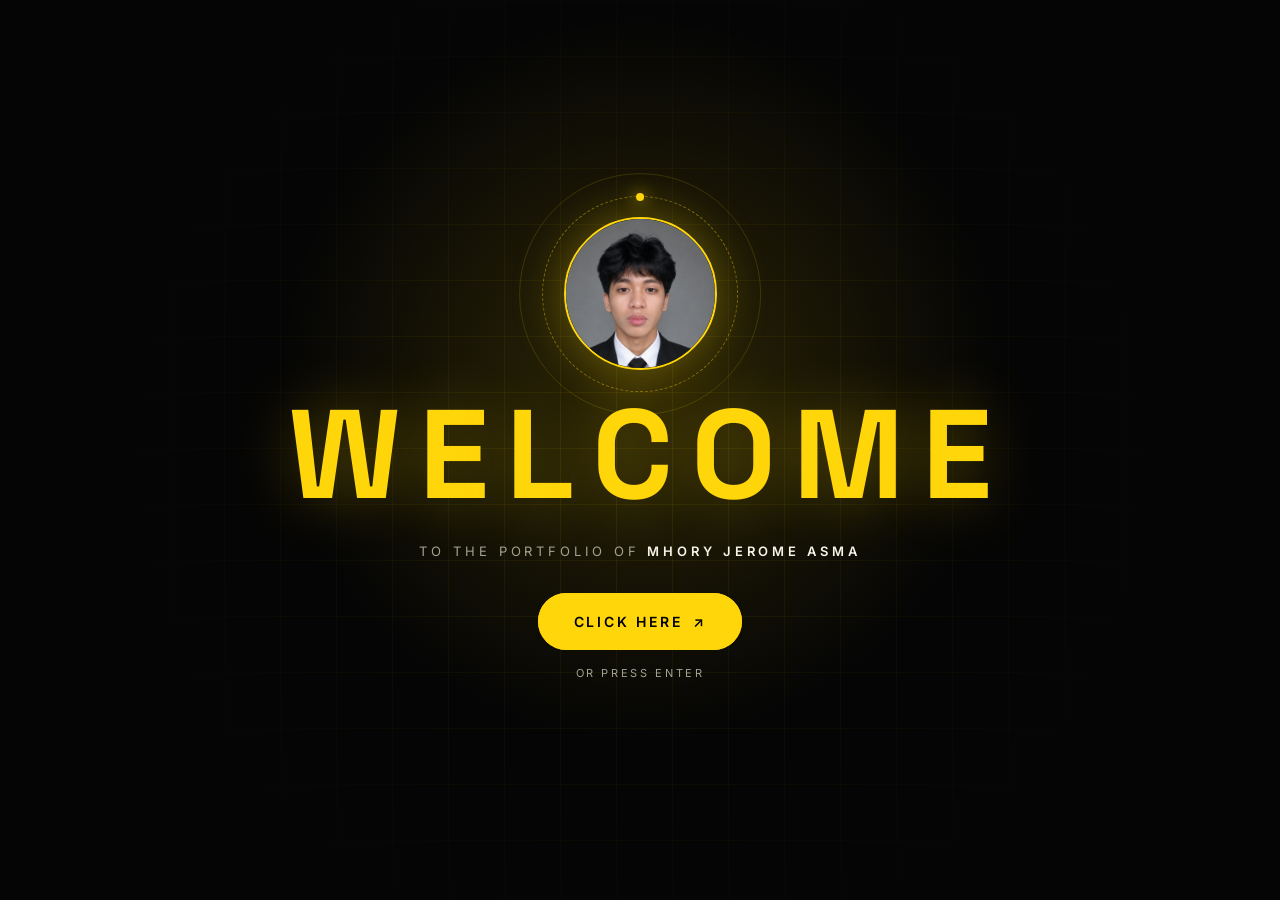
==== index.html @ 45178279 "first commit" ====
<!doctype html>
<html lang="en">
<head>
<meta charset="utf-8">
<meta name="viewport" content="width=device-width, initial-scale=1">
<meta name="theme-color" content="#070707">
<meta name="color-scheme" content="dark">
<style>html,body{background:#070707}</style>
<meta name="description" content="Official portfolio of Mhory Jerome Asma — a driven, curious and professional-minded individual focused on learning, creativity and growth.">
<title>Mhory Jerome Asma | Portfolio</title>
<script>try{if(sessionStorage.getItem('mjaTrans'))document.documentElement.classList.add('cover')}catch(e){}</script>
<link rel="preconnect" href="https://fonts.googleapis.com">
<link rel="preconnect" href="https://fonts.gstatic.com" crossorigin>
<link href="https://fonts.googleapis.com/css2?family=Inter:wght@300;400;500;600&family=Space+Grotesk:wght@400;500;600;700&family=Playfair+Display:ital,wght@1,500;1,600&display=swap" rel="stylesheet">
<link rel="stylesheet" href="css/style.css">
<link rel="stylesheet" href="css/home.css">
<noscript><style>.a{opacity:1!important}.mask>span{transform:none!important}.curtain{display:none}</style></noscript>
</head>
<body data-page="home" data-prev="contact.html|Contact" data-next="about.html|About">
<div class="noise"></div><div class="cursor-glow" id="glow"></div>
<div class="curtain" id="curtain" aria-hidden="true"><i style="--i:0"></i><i style="--i:1"></i><i style="--i:2"></i><i style="--i:3"></i><i style="--i:4"></i><i style="--i:5"></i><span class="curtain-label" id="curtainLabel"></span></div>
<div class="intro" id="intro" role="dialog" aria-label="Welcome">
  <div class="pl"></div><div class="pr"></div><div class="intro-bg"></div><div class="intro-glow"></div>
  <div class="greet-float" aria-hidden="true">
    <span style="--x:7%;--y:16%;--t:0s">Kumusta</span><span style="--x:78%;--y:12%;--t:1.2s">Hola</span><span style="--x:12%;--y:70%;--t:2.4s">Bonjour</span>
    <span style="--x:80%;--y:66%;--t:.6s">こんにちは</span><span style="--x:40%;--y:6%;--t:1.8s">안녕하세요</span><span style="--x:46%;--y:90%;--t:3s">Ciao</span>
  </div>
  <div class="intro-inner">
    <div class="intro-photo"><i class="ring ra"></i><i class="ring rb"></i><img src="images/profile.jpg" alt=""></div>
    <div class="welcome-big" id="welcomeBig" aria-label="Welcome"></div>
    <p class="intro-small">to the portfolio of <b>Mhory Jerome Asma</b></p>
    <button class="intro-btn" id="enter" type="button"><span class="pulse"></span>Click here <span class="cur">↗</span></button>
    <div class="intro-hint">or press Enter</div>
  </div>
</div>
<div class="topbar"><a class="brand" href="index.html" data-label="Home"><i><img src="images/profile.jpg" alt="MA"></i><span>MHORY JEROME ASMA</span></a><button class="burger" id="burger" aria-label="Menu" aria-expanded="false"><span></span><span></span><span></span></button></div>
<aside class="side" id="side">
  <a class="brand" href="index.html" data-label="Home" aria-label="Home"><i><img src="images/profile.jpg" alt="MA"></i><span>MHORY JEROME<br>ASMA<small>Portfolio</small></span></a>
  <nav class="nav-list" aria-label="Main"><a href="index.html" data-label="Home" class="active" aria-current="page"><span>Home</span></a><a href="about.html" data-label="About"><span>About</span></a><a href="strengths.html" data-label="Strengths"><span>Strengths</span></a><a href="projects.html" data-label="Projects"><span>Projects</span></a><a href="approach.html" data-label="Approach"><span>Approach</span></a><a href="contact.html" data-label="Contact"><span>Contact</span></a></nav>
  <div class="side-foot">
    <div class="status"><i></i> Open to opportunities</div>
    <div class="socials" aria-label="Social links"><a class="social" href="https://www.instagram.com/" target="_blank" rel="noopener noreferrer" aria-label="Instagram"><svg viewBox="0 0 24 24"><path d="M7 2h10a5 5 0 0 1 5 5v10a5 5 0 0 1-5 5H7a5 5 0 0 1-5-5V7a5 5 0 0 1 5-5zm0 2.2A2.8 2.8 0 0 0 4.2 7v10A2.8 2.8 0 0 0 7 19.8h10a2.8 2.8 0 0 0 2.8-2.8V7A2.8 2.8 0 0 0 17 4.2H7zm5 3a4.8 4.8 0 1 1 0 9.6 4.8 4.8 0 0 1 0-9.6zm0 2.2a2.6 2.6 0 1 0 0 5.2 2.6 2.6 0 0 0 0-5.2zm5.1-3.3a1.1 1.1 0 1 1 0 2.2 1.1 1.1 0 0 1 0-2.2z"/></svg></a><a class="social" href="https://www.facebook.com/" target="_blank" rel="noopener noreferrer" aria-label="Facebook"><svg viewBox="0 0 24 24"><path d="M13.5 22v-8.9h3l.45-3.5H13.5V7.4c0-1.02.28-1.72 1.75-1.72h1.87V2.55A25 25 0 0 0 14.4 2c-2.7 0-4.55 1.65-4.55 4.68V9.6H6.8v3.5h3.05V22z"/></svg></a><a class="social" href="https://www.whatsapp.com/" target="_blank" rel="noopener noreferrer" aria-label="WhatsApp"><svg viewBox="0 0 24 24"><path d="M12 2a9.7 9.7 0 0 0-8.35 14.65L2.4 22l5.5-1.2A9.8 9.8 0 1 0 12 2zm0 2.1a7.7 7.7 0 0 1 0 15.4 7.6 7.6 0 0 1-3.9-1.07l-.28-.16-3.27.72.74-3.18-.18-.29A7.7 7.7 0 0 1 12 4.1zm-3.3 3.7c-.2 0-.5.08-.75.37-.26.29-.98.96-.98 2.35s1 2.73 1.13 2.92c.14.19 1.95 3.12 4.82 4.25 2.38.94 2.87.75 3.39.7.52-.05 1.67-.68 1.91-1.34.24-.66.24-1.22.17-1.34-.07-.12-.26-.19-.55-.34-.29-.14-1.67-.82-1.93-.91-.26-.1-.45-.14-.64.14-.19.29-.73.91-.9 1.1-.16.19-.33.21-.62.07-.29-.15-1.22-.45-2.33-1.43-.86-.77-1.44-1.72-1.61-2.01-.17-.29-.02-.45.13-.6.13-.13.29-.34.43-.5.14-.17.19-.29.29-.48.1-.19.05-.36-.02-.5-.07-.15-.64-1.54-.88-2.1-.23-.54-.47-.48-.65-.49z"/></svg></a><a class="social" href="https://x.com/" target="_blank" rel="noopener noreferrer" aria-label="X / Twitter"><svg viewBox="0 0 24 24"><path d="M18.9 2H22l-6.78 7.75L23.2 22h-6.25l-4.9-7.35L5.62 22H2.5l7.25-8.29L1.8 2h6.4l4.43 6.75zM17.8 19.8h1.73L7.27 4.1H5.42z"/></svg></a><a class="social" data-mail href="mailto:" aria-label="Gmail"><svg viewBox="0 0 24 24" aria-hidden="true"><path d="M2 6.5A2.5 2.5 0 0 1 4.5 4h15A2.5 2.5 0 0 1 22 6.5v11a2.5 2.5 0 0 1-2.5 2.5h-15A2.5 2.5 0 0 1 2 17.5v-11Zm2.2.4L12 12.6l7.8-5.7a.5.5 0 0 0-.3-.9h-15a.5.5 0 0 0-.3.9Zm15.8 2.3-7.4 5.4a1 1 0 0 1-1.2 0L4 9.2v8.3a.5.5 0 0 0 .5.5h15a.5.5 0 0 0 .5-.5V9.2Z"/></svg></a></div>
    <div class="copy">© <span id="year"></span> Mhory Jerome Asma</div>
  </div>
</aside>
<main class="page">
<div class="bgfx"><div class="hgrid"></div><div class="orb o1"></div><div class="orb o2"></div></div>
<div class="page-body home">
  <div>
    <div class="badge a" style="--d:.1s"><i></i> Open to opportunities · 2026</div>
    <p class="hello a" style="--d:.18s">Hello, I’m</p>
    <h1><span class="mask"><span style="--d:.25s">MHORY JEROME</span></span><span class="mask l2"><span style="--d:.38s">ASMA<span class="y">.</span></span></span></h1>
    <div class="role-line a" style="--d:.55s"><span>An aspiring professional &mdash;</span><span class="typed" id="typed"></span><span class="caret"></span></div>
    <p class="hero-p a" style="--d:.65s">A 20-year-old Filipino who is committed to learning, growing, and delivering quality work. I bring discipline, a positive attitude, and a strong sense of responsibility to everything I do.</p>
    <div class="actions a" style="--d:.78s">
      <a class="btn primary mag" href="projects.html" data-label="Projects">View My Work <span class="arr">↗</span></a>
      <a class="btn mag" href="contact.html" data-label="Contact">Let’s Connect <span class="arr">↗</span></a>
      <button class="btn mag" id="download" type="button">Download Profile ↓</button>
    </div>
    <div class="hero-meta a" style="--d:.9s">
      <div><b>Mindset</b>Growth-oriented</div><div><b>Work Ethic</b>Reliable &amp; consistent</div><div><b>Based in</b>Philippines</div>
    </div>
  </div>
  <div class="id-wrap a r" style="--d:.4s">
    <div class="id-card" data-tilt>
      <div class="id-ring r1"></div><div class="id-ring r2"></div><img class="id-photo" src="images/profile.jpg" alt="Mhory Jerome Asma">
      <div class="float-tag t1"><b>✦</b> Lifelong Learner</div><div class="float-tag t2"><b>✓</b> Team Player</div>
      <div class="id-foot"><small>Portfolio · 2026</small><strong>Mhory Jerome Asma</strong><span>Professional Profile</span></div>
    </div>
  </div>
</div>
<div class="pager"><span></span><span class="hint">Use <kbd>←</kbd> <kbd>→</kbd> keys</span><a class="pg next" href="about.html" data-label="About"><span><small>Next</small><b>About</b></span><i>→</i></a></div>
</main>
<div class="toast" id="toast" role="status" aria-live="polite"></div>

<script src="js/config.js"></script>
<script src="js/main.js"></script>
<script src="js/home.js"></script>
<script>document.getElementById('year').textContent=new Date().getFullYear()</script>
</body>
</html>
---- css/style.css ----
/* =====================================================
   SHARED STYLES  —  sidebar, transitions, buttons, cards
   Everything is sized in rem and the root font-size follows
   the screen height, so each page fits the screen with no scroll.
   ===================================================== */
:root{
  --y:#ffd60a; --y2:#ffe55c; --ydeep:#b89500;
  --bg:#070707; --bg2:#0d0d0b; --card:#111110; --card2:#171714;
  --w:#f7f5ea; --m:#a3a290; --line:rgba(255,214,10,.16); --line2:rgba(255,214,10,.38);
  --ease:cubic-bezier(.22,1,.36,1); --ease2:cubic-bezier(.65,0,.35,1);
  --side:18.5rem;
}
*{box-sizing:border-box;margin:0;padding:0}
@property --grow{syntax:'<number>';inherits:true;initial-value:1}
html{--grow:1;font-size:calc(clamp(10px,min(2.1vh,1.2vw),20px) * var(--grow));-webkit-text-size-adjust:100%;background:var(--bg)}
body{height:100vh;height:100dvh;overflow:hidden;display:grid;grid-template-columns:var(--side) 1fr;background:var(--bg);color:var(--w);font-family:'Inter',system-ui,sans-serif;font-size:1rem;line-height:1.65;-webkit-font-smoothing:antialiased}
a{color:inherit;text-decoration:none;-webkit-tap-highlight-color:transparent}
a:focus,button:focus{outline:none}
a:focus-visible,button:focus-visible{outline:2px solid var(--y);outline-offset:3px;border-radius:.6rem}
.side,.pager,.btn,.filter,.chip,.project,.burger,.topbar,.curtain,.intro{-webkit-user-select:none;user-select:none}
button{font:inherit;color:inherit;cursor:pointer;background:none;border:0;-webkit-tap-highlight-color:transparent}
svg{display:block}
::selection{background:var(--y);color:#000}
.y{color:var(--y)}
.serif{font-family:'Playfair Display',serif;font-style:italic;font-weight:500}
h1,h2,h3,h4{font-family:'Space Grotesk',sans-serif;line-height:1.05;letter-spacing:-.02em}

/* ---------- ambient ---------- */
.noise{position:fixed;inset:0;z-index:1;pointer-events:none;opacity:.05;background-image:url("data:image/svg+xml;utf8,<svg xmlns='http://www.w3.org/2000/svg' width='160' height='160'><filter id='n'><feTurbulence type='fractalNoise' baseFrequency='.9' numOctaves='2' stitchTiles='stitch'/></filter><rect width='100%' height='100%' filter='url(%23n)'/></svg>")}
.cursor-glow{position:fixed;left:0;top:0;width:34rem;height:34rem;margin:-17rem 0 0 -17rem;border-radius:50%;background:radial-gradient(circle,rgba(255,214,10,.10),transparent 65%);pointer-events:none;z-index:2;opacity:0;transition:opacity .5s;will-change:transform}
.cursor-glow.on{opacity:1}

/* =====================================================
   LEFT SIDEBAR NAVIGATION
   ===================================================== */
.side{position:relative;z-index:60;height:100vh;height:100dvh;display:flex;flex-direction:column;padding:1.9rem 1.3rem 1.4rem;background:linear-gradient(180deg,#0c0c0a,#070707);border-right:1px solid var(--line);overflow:hidden}
.side::after{content:'';position:absolute;right:-1px;top:0;bottom:0;width:1px;background:linear-gradient(transparent,var(--y),transparent);opacity:.35}
.brand{display:flex;align-items:center;gap:1rem;padding:0 .6rem 1.7rem;border-bottom:1px solid var(--line)}
.brand i{flex:none;width:3.4rem;height:3.4rem;border-radius:1rem;display:grid;place-items:center;background:var(--y);color:#000;font:700 1.2rem 'Space Grotesk';font-style:normal;transition:transform .6s var(--ease)}
.brand i{overflow:hidden}
.brand i img{width:100%;height:100%;object-fit:cover;object-position:50% 18%;border-radius:inherit}
.brand:hover i{transform:rotate(-10deg) scale(1.08)}
.brand span{display:flex;flex-direction:column;font:600 1rem/1.25 'Space Grotesk';letter-spacing:.08em}
.brand span small{font:500 .62rem 'Inter';letter-spacing:.28em;color:var(--y);margin-top:.2rem;text-transform:uppercase}
.nav-list{flex:1;min-height:0;display:flex;flex-direction:column;justify-content:flex-start;gap:.3rem;padding:.9rem 0 0}
.nav-list a{position:relative;display:flex;align-items:center;gap:1.1rem;padding:.7rem 1.2rem;border-radius:.9rem;font:500 1.05rem/1.1 'Space Grotesk';letter-spacing:-.01em;color:var(--m);transition:color .35s,background .35s,transform .5s var(--ease)}
.nav-list a em{font:500 .72rem 'Inter';font-style:normal;letter-spacing:.14em;color:var(--ydeep);width:1.5rem;transition:color .35s}
.nav-list a::before{content:'';position:absolute;left:0;top:22%;bottom:22%;width:3px;border-radius:3px;background:var(--y);transform:scaleY(0);transition:transform .5s var(--ease)}
.nav-list a:hover{color:var(--w);transform:translateX(.45rem)}
.nav-list a:hover em{color:var(--y)}
.nav-list a.active{color:var(--w);background:rgba(255,214,10,.08)}
.nav-list a.active::before{transform:scaleY(1)}
.nav-list a.active em{color:var(--y)}
.side-foot{padding:1.3rem .6rem 0;border-top:1px solid var(--line)}
.status{display:flex;align-items:center;gap:.6rem;font-size:.78rem;color:var(--m)}
.status i{width:.55rem;height:.55rem;border-radius:50%;background:#37e07a;animation:ping 2s infinite}
@keyframes ping{0%{box-shadow:0 0 0 0 rgba(55,224,122,.55)}70%,100%{box-shadow:0 0 0 .6rem rgba(55,224,122,0)}}
.socials{display:flex;gap:.5rem;margin-top:.9rem}
.social{width:2.3rem;height:2.3rem;border-radius:.7rem;border:1px solid var(--line2);display:grid;place-items:center;color:var(--y);transition:transform .4s var(--ease),background .3s,color .3s}
.social svg{width:1rem;height:1rem;fill:currentColor}
.social:hover{background:var(--y);color:#000;transform:translateY(-.25rem) rotate(-6deg)}
.copy{margin-top:.9rem;font-size:.68rem;color:var(--m);letter-spacing:.04em}

/* mobile top bar (hidden on desktop) */
.topbar,.burger{display:none}

/* =====================================================
   PAGE AREA  (never scrolls on desktop)
   ===================================================== */
.page{position:relative;z-index:3;height:100vh;height:100dvh;min-width:0;display:flex;flex-direction:column;padding:1.7rem 2.6rem 1.1rem;overflow:hidden}
.page-body{flex:1;min-height:0;position:relative}
.head{flex:none;display:flex;justify-content:space-between;align-items:flex-end;gap:2.5rem;margin-bottom:1.5rem}
.kicker{display:flex;align-items:center;gap:.9rem;font-size:.7rem;letter-spacing:.3em;text-transform:uppercase;color:var(--y);font-weight:600}
.kicker::before{content:'';width:2.4rem;height:1px;background:var(--y)}
.head h2{font-size:3.1rem;font-weight:600;letter-spacing:-.035em;margin-top:.9rem}
.head p{max-width:24rem;color:var(--m);font-size:.9rem;line-height:1.6;padding-bottom:.3rem}

/* prev / next pager */
.pager{flex:none;display:flex;justify-content:space-between;align-items:center;padding-top:.9rem;margin-top:.9rem;border-top:1px solid var(--line)}
.pg{display:inline-flex;align-items:center;gap:.8rem;font-size:.85rem;color:var(--m);transition:color .3s}
.pg b{font-weight:500;color:var(--w)}
.pg i{width:2.3rem;height:2.3rem;border-radius:50%;border:1px solid var(--line2);display:grid;place-items:center;font-style:normal;color:var(--y);transition:all .45s var(--ease)}
.pg:hover{color:var(--y)}
.pg:hover i{background:var(--y);color:#000}
.pg.next:hover i{transform:translateX(.3rem)}
.pg.prev:hover i{transform:translateX(-.3rem)}
.pg small{display:block;font-size:.62rem;letter-spacing:.25em;text-transform:uppercase;color:var(--ydeep)}
.pg.next{text-align:right}
.hint{font-size:.68rem;letter-spacing:.14em;text-transform:uppercase;color:var(--m);opacity:.7}
.hint kbd{font:inherit;border:1px solid var(--line2);border-radius:.3rem;padding:0 .35rem;margin:0 .1rem;color:var(--y)}

/* ---------- buttons ---------- */
.btn{position:relative;display:inline-flex;align-items:center;gap:.7rem;padding:.95rem 1.7rem;border-radius:99px;font-size:.86rem;font-weight:600;border:1px solid var(--line2);overflow:hidden;isolation:isolate;transition:transform .35s var(--ease),color .35s,border-color .35s,box-shadow .35s}
.btn::before{content:'';position:absolute;inset:0;background:var(--y);transform:translateY(101%);transition:transform .5s var(--ease);z-index:-1;border-radius:inherit}
.btn:hover::before{transform:none}
.btn:hover{color:#000;border-color:var(--y)}
.btn:active{transform:scale(.96)}
.btn.primary{background:var(--y);color:#000;border-color:var(--y)}
.btn.primary::before{background:var(--w)}
.btn.primary:hover{box-shadow:0 1.2rem 2.4rem -.8rem rgba(255,214,10,.55)}
.btn .arr{transition:transform .4s var(--ease)}
.btn:hover .arr{transform:translate(.2rem,-.2rem)}

/* ---------- cards ---------- */
.card{position:relative;background:linear-gradient(180deg,var(--card2),var(--card));border:1px solid var(--line);border-radius:1.5rem;padding:1.8rem;overflow:hidden;transition:border-color .5s,transform .6s var(--ease),box-shadow .6s}
.card::after{content:'';position:absolute;inset:0;border-radius:inherit;background:radial-gradient(26rem circle at var(--mx,50%) var(--my,50%),rgba(255,214,10,.09),transparent 60%);opacity:0;transition:opacity .4s;pointer-events:none}
.card:hover{border-color:var(--line2)}
.card:hover::after{opacity:1}

/* ---------- entrance animations (start when body.ready) ---------- */
.a{opacity:0}
body.ready .a{animation:rise 1s var(--ease) both;animation-delay:var(--d,0s)}
body.ready .a.l{animation-name:riseL}
body.ready .a.r{animation-name:riseR}
body.ready .a.z{animation-name:zoom}
@keyframes rise{from{opacity:0;transform:translateY(2.2rem)}to{opacity:1;transform:none}}
@keyframes riseL{from{opacity:0;transform:translateX(-3rem)}to{opacity:1;transform:none}}
@keyframes riseR{from{opacity:0;transform:translateX(3rem)}to{opacity:1;transform:none}}
@keyframes zoom{from{opacity:0;transform:scale(.9)}to{opacity:1;transform:none}}
.mask{display:block;overflow:hidden;padding-bottom:.1em;margin-bottom:-.1em}
.mask>span{display:block;transform:translateY(110%)}
body.ready .mask>span{animation:maskUp 1.2s var(--ease) both;animation-delay:var(--d,0s)}
@keyframes maskUp{to{transform:none}}
body.leaving .page{animation:leave .6s var(--ease) both}
body.leaving .side{opacity:.85}
@keyframes leave{to{opacity:0;transform:scale(.985) translateY(-.8rem)}}

/* =====================================================
   PAGE TRANSITION CURTAIN
   ===================================================== */
.curtain{position:fixed;inset:0;z-index:400;display:flex;pointer-events:none}
.curtain i{flex:1;background:var(--y);transform:scaleY(0);transform-origin:bottom;transition:transform .6s var(--ease2);transition-delay:calc(var(--i)*.06s);margin-right:-1px}
.curtain i:nth-child(even){background:#e6bf00}
.curtain.on{pointer-events:all}
.curtain.on i{transform:scaleY(1)}
.curtain.out i{transform:scaleY(0);transform-origin:top}
html.cover .curtain i{transform:scaleY(1);transform-origin:top;transition:none}
.curtain-label{position:absolute;inset:0;display:grid;place-items:center;font:700 clamp(2.6rem,8vw,7rem) 'Space Grotesk';letter-spacing:-.04em;color:#000;opacity:0;transition:opacity .35s .25s}
.curtain.on .curtain-label,html.cover .curtain-label{opacity:1}
html.cover .curtain-label{transition:none}
.curtain.out .curtain-label{opacity:0;transition:opacity .3s}

/* ---------- toast ---------- */
.toast{position:fixed;z-index:300;bottom:1.6rem;left:50%;transform:translate(-50%,2rem);opacity:0;background:var(--y);color:#000;padding:.8rem 1.5rem;border-radius:99px;font-size:.85rem;font-weight:600;transition:all .5s var(--ease);max-width:90%;text-align:center}
.toast.show{opacity:1;transform:translate(-50%,0)}

/* =====================================================
   MOBILE / SMALL SCREENS  (menu slides in, page may scroll)
   ===================================================== */
@media(max-width:900px){
  html{font-size:16px}
  body{display:block;height:auto;min-height:100dvh;overflow-x:hidden;overflow-y:auto}
  .topbar{position:fixed;inset:0 0 auto;z-index:120;height:4.2rem;display:flex;align-items:center;justify-content:space-between;padding:0 1.1rem;background:rgba(7,7,7,.85);backdrop-filter:blur(14px);-webkit-backdrop-filter:blur(14px);border-bottom:1px solid var(--line)}
  .topbar .brand{padding:0;border:0;gap:.8rem}.topbar .brand i{width:2.5rem;height:2.5rem;font-size:.95rem;border-radius:.75rem}.topbar .brand span{font-size:.8rem}.topbar .brand span small{display:none}
  .burger{display:block;position:relative;width:2.8rem;height:2.8rem;border:1px solid var(--line2);border-radius:.9rem}
  .burger span{position:absolute;left:.8rem;right:.8rem;height:1.5px;background:var(--y);transition:transform .4s var(--ease),opacity .3s}
  .burger span:nth-child(1){top:1rem}.burger span:nth-child(2){top:1.35rem}.burger span:nth-child(3){top:1.7rem}
  body.menu-open .burger span:nth-child(1){transform:translateY(.35rem) rotate(45deg)}
  body.menu-open .burger span:nth-child(2){opacity:0}
  body.menu-open .burger span:nth-child(3){transform:translateY(-.35rem) rotate(-45deg)}
  .side{position:fixed;inset:0;width:100%;height:100dvh;z-index:110;padding:5.5rem 1.4rem 1.4rem;transform:translateX(-100%);transition:transform .7s var(--ease);overflow-y:auto}
  body.menu-open .side{transform:none}
  .side .brand{display:none}
  .nav-list a{font-size:1.3rem;padding:.9rem 1.1rem}
  .page{height:auto;min-height:100dvh;overflow:visible;padding:5.6rem 1.2rem 1.6rem}
  .page-body{flex:none}
  .head{flex-direction:column;align-items:flex-start;gap:.8rem}
  .head h2{font-size:2.3rem}
  .hint{display:none}
  .cursor-glow{display:none}
}
@media(hover:none){.cursor-glow{display:none}}
@media(prefers-reduced-motion:reduce){
  *,*::before,*::after{animation-duration:.01ms!important;animation-iteration-count:1!important;transition-duration:.01ms!important}
  .a{opacity:1}.mask>span{transform:none}
}

/* =====================================================
   AUTO-HIDE SIDEBAR (desktop with mouse)
   Collapsed: only a small menu icon, no line, no panel — the page
   uses the whole width and its text is a bit bigger.
   Mouse on the left: the menu grows open, the page shrinks to make room.
   (html.side-open is toggled in js/main.js)
   ===================================================== */
@media (hover:hover) and (pointer:fine) and (min-width:901px){
  html{--grow:1.07;transition:--grow .9s cubic-bezier(.22,1,.36,1)}
  html.side-open{--grow:1}
  body{grid-template-columns:4.6rem 1fr;transition:grid-template-columns .9s cubic-bezier(.22,1,.36,1)}
  html.side-open body{grid-template-columns:var(--side) 1fr}

  .side{background:rgba(10,10,9,0);border-right-color:transparent;transition:background-color .7s ease,border-color .7s ease}
  .side::after{opacity:0;transition:opacity .7s ease}
  html.side-open .side{background:rgba(10,10,9,1);border-right-color:var(--line)}
  html.side-open .side::after{opacity:.35}

  .side .brand,.side .nav-list,.side .side-foot{
    width:15.9rem;flex:none;
    opacity:0;transform:translateX(-1.4rem) scale(.82);transform-origin:left center;filter:blur(8px);
    transition:opacity .6s ease,transform .9s var(--ease),filter .6s ease;pointer-events:none
  }
  .side .nav-list{flex:1 1 auto}
  html.side-open .side .brand,html.side-open .side .nav-list,html.side-open .side .side-foot{opacity:1;transform:none;filter:none;pointer-events:auto}
  html.side-open .side .nav-list{transition-delay:.08s}
  html.side-open .side .side-foot{transition-delay:.18s}
  /* each menu word pops in one after another */
  html.side-open .side .nav-list a{animation:navPop .75s var(--ease) backwards}
  html.side-open .side .nav-list a:nth-child(1){animation-delay:.14s}
  html.side-open .side .nav-list a:nth-child(2){animation-delay:.21s}
  html.side-open .side .nav-list a:nth-child(3){animation-delay:.28s}
  html.side-open .side .nav-list a:nth-child(4){animation-delay:.35s}
  html.side-open .side .nav-list a:nth-child(5){animation-delay:.42s}
  html.side-open .side .nav-list a:nth-child(6){animation-delay:.49s}
  @keyframes navPop{from{opacity:0;transform:translateX(-1.6rem) scale(.6);filter:blur(6px)}to{opacity:1;transform:none;filter:none}}

  /* menu icon shown while collapsed */
  .side::before{content:'';position:absolute;left:50%;top:50%;z-index:2;width:2.5rem;height:2.5rem;margin:-1.25rem 0 0 -1.25rem;border:1px solid var(--line2);border-radius:.85rem;
    background:
      linear-gradient(var(--y),var(--y)) 50% 32%/1.15rem 2px no-repeat,
      linear-gradient(var(--y),var(--y)) 38% 50%/.7rem 2px no-repeat,
      linear-gradient(var(--y),var(--y)) 50% 68%/1.15rem 2px no-repeat,
      rgba(255,214,10,.06);
    box-shadow:0 0 0 0 rgba(255,214,10,.4);pointer-events:none;opacity:1;transform:scale(1);
    transition:opacity .35s ease,transform .6s var(--ease);animation:iconPulse 2.8s ease-in-out infinite}
  html.side-open .side::before{opacity:0;transform:scale(.4) rotate(90deg);animation:none}
  @keyframes iconPulse{0%,100%{box-shadow:0 0 0 0 rgba(255,214,10,.35)}60%{box-shadow:0 0 0 .7rem rgba(255,214,10,0)}}
}
---- css/home.css ----
/* ================= HOME PAGE ================= */
.bgfx{position:absolute;inset:0;overflow:hidden;pointer-events:none;z-index:0}
.page-body{z-index:1}
.hgrid{position:absolute;inset:0;pointer-events:none;background-image:linear-gradient(rgba(255,214,10,.05) 1px,transparent 1px),linear-gradient(90deg,rgba(255,214,10,.05) 1px,transparent 1px);background-size:4rem 4rem;mask-image:radial-gradient(ellipse at 75% 40%,#000,transparent 70%);-webkit-mask-image:radial-gradient(ellipse at 75% 40%,#000,transparent 70%)}
.orb{position:absolute;border-radius:50%;filter:blur(70px);pointer-events:none}
.orb.o1{width:34rem;height:34rem;right:-8rem;top:-4rem;background:rgba(255,214,10,.15);animation:drift 14s ease-in-out infinite}
.orb.o2{width:22rem;height:22rem;left:-6rem;bottom:-5rem;background:rgba(255,214,10,.07);animation:drift 18s ease-in-out infinite reverse}
@keyframes drift{50%{transform:translate(-2.5rem,2rem) scale(1.08)}}

.home{display:grid;grid-template-columns:minmax(0,1.05fr) minmax(0,.95fr);gap:2rem;align-items:center}
.badge{display:inline-flex;align-items:center;gap:.6rem;padding:.4rem .95rem;border:1px solid var(--line2);border-radius:99px;font-size:.6rem;letter-spacing:.2em;text-transform:uppercase;color:var(--y);background:rgba(255,214,10,.05)}
.badge i{width:.5rem;height:.5rem;border-radius:50%;background:#37e07a;animation:ping 2s infinite}
.hello{margin:1.2rem 0 .2rem;font-size:1rem;color:var(--m)}
.home h1{font-size:3.5rem;font-weight:700;letter-spacing:-.045em;line-height:.96}
.home h1 .l2{color:var(--y)}
.role-line{margin-top:1rem;font-size:1rem;display:flex;gap:.7rem;flex-wrap:wrap;align-items:baseline}
.typed{color:var(--y);font-weight:500;min-height:1.5em}
.caret{display:inline-block;width:2px;height:1.05em;background:var(--y);margin-left:3px;vertical-align:-.15em;animation:blink 1s steps(1) infinite}
@keyframes blink{50%{opacity:0}}
.hero-p{max-width:32rem;margin-top:.8rem;color:var(--m);font-size:.86rem;line-height:1.65}
.actions{display:flex;gap:.6rem;flex-wrap:wrap;margin-top:1.4rem}
.actions .btn{padding:.75rem 1.3rem;font-size:.78rem}
.hero-meta{display:flex;gap:2rem;flex-wrap:wrap;margin-top:9rem;padding-top:1rem;border-top:1px solid var(--line)}
.hero-meta div{font-size:.66rem;color:var(--m);letter-spacing:.04em}
.hero-meta b{display:block;color:var(--w);font:600 .82rem 'Space Grotesk';margin-bottom:.1rem}

/* profile card */
.id-wrap{perspective:1200px;display:flex;justify-content:center}
.id-card{position:relative;width:100%;max-width:23rem;aspect-ratio:4/5;border-radius:1.8rem;border:1px solid var(--line2);background:linear-gradient(160deg,#1c1b10,#0b0b09 55%,#14130a);overflow:hidden;transform-style:preserve-3d;transition:transform .25s ease-out,box-shadow .5s;box-shadow:0 2.5rem 5rem -2rem rgba(0,0,0,.9)}
.id-card:hover{box-shadow:0 2.5rem 6rem -2rem rgba(255,214,10,.28)}
.id-card::before{content:'';position:absolute;inset:0;background:radial-gradient(circle at var(--mx,50%) var(--my,0%),rgba(255,214,10,.22),transparent 55%)}
.id-ring{position:absolute;left:50%;top:44%;border-radius:50%;border:1px solid rgba(255,214,10,.22);transform:translate(-50%,-50%)}
.id-ring.r1{width:62%;aspect-ratio:1}
.id-ring.r2{width:88%;aspect-ratio:1;border-style:dashed;animation:spin 40s linear infinite}
.id-ring.r2::after{content:'';position:absolute;top:50%;right:-5px;width:9px;height:9px;border-radius:50%;background:var(--y);box-shadow:0 0 18px var(--y)}
@keyframes spin{to{transform:translate(-50%,-50%) rotate(360deg)}}
.id-mono{position:absolute;left:50%;top:44%;transform:translate(-50%,-50%);font:700 5.6rem 'Space Grotesk';letter-spacing:-.06em;color:var(--y);text-shadow:0 0 60px rgba(255,214,10,.35)}
.id-photo{position:absolute;left:50%;top:44%;width:58%;aspect-ratio:1;transform:translate(-50%,-50%);border-radius:50%;object-fit:cover;object-position:50% 20%;border:2px solid var(--y);box-shadow:0 0 50px rgba(255,214,10,.3)}
.id-foot{position:absolute;left:0;right:0;bottom:0;padding:1.3rem 1.4rem;background:linear-gradient(transparent,rgba(0,0,0,.88) 60%)}
.id-foot small{font-size:.6rem;letter-spacing:.3em;text-transform:uppercase;color:var(--y)}
.id-foot strong{display:block;font:600 1.15rem 'Space Grotesk';margin-top:.2rem}
.id-foot span{font-size:.75rem;color:var(--m)}
.float-tag{position:absolute;padding:.55rem .85rem;border-radius:.9rem;background:rgba(17,17,16,.88);border:1px solid var(--line2);backdrop-filter:blur(10px);font-size:.72rem;display:flex;gap:.5rem;white-space:nowrap;animation:bob 6s ease-in-out infinite}
.float-tag b{color:var(--y);font-weight:600}
.float-tag.t1{left:1rem;top:12%}
.float-tag.t2{right:1rem;top:66%;animation-delay:-2.5s}
@keyframes bob{50%{transform:translateY(-.7rem)}}

/* ---------- welcome intro (first visit only) ---------- */
.intro{position:fixed;inset:0;z-index:500;display:grid;place-items:center;overflow:hidden;background:#050505}
.intro .pl,.intro .pr{position:absolute;top:0;bottom:0;width:50.5%;background:#050505;z-index:3;transition:transform 1s var(--ease2)}
.intro .pl{left:0}.intro .pr{right:0}
.intro.open .pl{transform:translateX(-101%)}.intro.open .pr{transform:translateX(101%)}
.intro-bg{position:absolute;inset:0;z-index:1;background-image:linear-gradient(rgba(255,214,10,.07) 1px,transparent 1px),linear-gradient(90deg,rgba(255,214,10,.07) 1px,transparent 1px);background-size:56px 56px;mask-image:radial-gradient(circle,#000 10%,transparent 70%);-webkit-mask-image:radial-gradient(circle,#000 10%,transparent 70%);animation:gridMove 10s linear infinite}
@keyframes gridMove{to{background-position:56px 56px}}
.intro-ring{position:absolute;z-index:2;width:min(80vw,560px);aspect-ratio:1;border-radius:50%;border:1px solid rgba(255,214,10,.25);animation:ringSpin 14s linear infinite}
.intro-ring::before{content:'';position:absolute;top:-5px;left:50%;width:10px;height:10px;margin-left:-5px;border-radius:50%;background:var(--y);box-shadow:0 0 24px var(--y)}
.intro-ring.r2{width:min(58vw,390px);animation-direction:reverse;animation-duration:9s;border-style:dashed;border-color:rgba(255,214,10,.18)}
.intro-ring.r2::before{display:none}
@keyframes ringSpin{to{transform:rotate(360deg)}}
.intro-inner{position:relative;z-index:4;text-align:center;padding:24px;transition:opacity .45s,transform .6s var(--ease)}
.intro.open .intro-inner{opacity:0;transform:scale(.94)}
.monogram{width:68px;height:68px;margin:0 auto 26px;display:grid;place-items:center;border:1px solid var(--y);border-radius:20px;font:700 22px 'Space Grotesk';color:var(--y);box-shadow:0 0 40px rgba(255,214,10,.2);opacity:0;animation:monoIn .9s .2s var(--ease) forwards}
@keyframes monoIn{from{opacity:0;transform:translateY(20px) rotate(-12deg)}to{opacity:1;transform:rotate(-6deg)}}
.intro-small{font-size:11px;letter-spacing:.42em;text-transform:uppercase;color:var(--m);opacity:0;animation:fadeUp .8s .55s var(--ease) forwards}
.intro-name{margin:14px 0 8px;font:700 clamp(34px,8vw,88px)/1 'Space Grotesk';letter-spacing:-.03em;display:flex;flex-wrap:wrap;justify-content:center;gap:0 .28em}
.intro-name .word{display:inline-flex;overflow:hidden;padding-bottom:.08em}
.intro-name .ch{display:inline-block;transform:translateY(110%);animation:chUp .8s var(--ease) forwards}
.intro-name .word:last-child .ch{color:var(--y)}
@keyframes chUp{to{transform:none}}
.intro-role{font-size:13px;color:var(--m);letter-spacing:.22em;text-transform:uppercase;opacity:0;animation:fadeUp .8s 1.5s var(--ease) forwards}
.intro-bar{width:min(260px,65vw);height:2px;background:rgba(255,214,10,.15);margin:30px auto 24px;overflow:hidden;border-radius:4px}
.intro-bar span{display:block;height:100%;background:var(--y);transform:translateX(-100%);animation:load 2.6s .4s var(--ease2) forwards}
@keyframes load{to{transform:none}}
.intro-btn{display:inline-flex;align-items:center;gap:10px;padding:13px 26px;border-radius:99px;background:var(--y);color:#000;font-weight:600;font-size:12px;letter-spacing:.14em;text-transform:uppercase;opacity:0;animation:fadeUp .8s 1.9s var(--ease) forwards;transition:transform .3s var(--ease),box-shadow .3s}
.intro-btn:hover{transform:translateY(-3px);box-shadow:0 14px 40px -8px rgba(255,214,10,.6)}
.intro-btn:active{transform:scale(.96)}
@keyframes fadeUp{from{opacity:0;transform:translateY(18px)}to{opacity:1;transform:none}}

@media(max-width:900px){
  .home{grid-template-columns:1fr;gap:2rem}
  .home h1{font-size:2.6rem}
  .id-card{max-width:20rem;margin-inline:auto}
  .hello{margin-top:1.2rem}
  .role-line{font-size:1.05rem}
  .hero-meta{margin-top:1.5rem}
}

/* ---------- NEW welcome screen: HELLO / WELCOME / click here ---------- */
.intro-glow{position:absolute;z-index:1;left:50%;top:42%;width:min(90vw,820px);aspect-ratio:1;transform:translate(-50%,-50%);border-radius:50%;background:radial-gradient(circle,rgba(255,214,10,.16),transparent 62%);animation:glowPulse 4s ease-in-out infinite}
@keyframes glowPulse{50%{opacity:.55;transform:translate(-50%,-50%) scale(1.12)}}
.greet-float{position:absolute;inset:0;z-index:2;pointer-events:none}
.greet-float span{position:absolute;left:var(--x);top:var(--y);font:500 clamp(14px,2.4vh,26px) 'Space Grotesk';letter-spacing:.12em;color:rgba(255,214,10,.0);animation:greet 6s var(--t) ease-in-out infinite}
@keyframes greet{0%{opacity:0;transform:translateY(14px);color:rgba(255,214,10,0)}25%,60%{color:rgba(255,214,10,.38);transform:none}100%{opacity:1;color:rgba(255,214,10,0);transform:translateY(-14px)}}
.intro-inner{display:flex;flex-direction:column;align-items:center;width:100%;max-width:900px}
.intro-photo{position:relative;width:clamp(86px,17vh,160px);aspect-ratio:1;margin-bottom:clamp(10px,2.4vh,24px);opacity:0;animation:photoIn 1s .1s var(--ease) forwards}
@keyframes photoIn{from{opacity:0;transform:scale(.4) rotate(-20deg)}to{opacity:1;transform:none}}
.intro-photo img{position:absolute;inset:0;width:100%;height:100%;border-radius:50%;object-fit:cover;object-position:50% 20%;border:2px solid var(--y);box-shadow:0 0 50px rgba(255,214,10,.35)}
.intro-photo .ring{position:absolute;left:50%;top:50%;border-radius:50%;border:1px solid rgba(255,214,10,.4);transform:translate(-50%,-50%)}
.intro-photo .ra{width:128%;aspect-ratio:1;border-style:dashed;animation:ringSpin 12s linear infinite}
.intro-photo .ra::before{content:'';position:absolute;top:-4px;left:50%;width:8px;height:8px;margin-left:-4px;border-radius:50%;background:var(--y);box-shadow:0 0 16px var(--y)}
.intro-photo .rb{width:158%;aspect-ratio:1;border-color:rgba(255,214,10,.15);animation:ringSpin 20s linear infinite reverse}
.hello-big,.welcome-big{display:flex;justify-content:center}
.hello-big{font:700 clamp(54px,min(19vw,19vh),190px)/.95 'Space Grotesk';letter-spacing:-.04em;color:var(--w);text-shadow:0 0 70px rgba(255,214,10,.25)}
.welcome-big{margin-top:clamp(6px,1.4vh,14px);font:600 clamp(18px,min(5.4vw,5.6vh),54px)/1 'Space Grotesk';letter-spacing:.38em;margin-right:-.38em;color:var(--y)}
.hello-big .lt,.welcome-big .lt{display:inline-block;opacity:0}
.hello-big .lt{animation:helloIn .9s var(--ease) forwards}
@keyframes helloIn{0%{opacity:0;transform:translateY(60%) rotate(8deg) scale(.7);filter:blur(10px)}100%{opacity:1;transform:none;filter:none}}
.hello-big .dot{color:var(--y)}
.welcome-big .lt{animation:welIn .7s var(--ease) forwards,shimmer 3s 3s ease-in-out infinite}
@keyframes welIn{0%{opacity:0;transform:translateX(-18px);filter:blur(6px)}100%{opacity:1;transform:none;filter:none}}
@keyframes shimmer{0%,100%{color:var(--y)}50%{color:#fff6b0;text-shadow:0 0 24px rgba(255,214,10,.8)}}
.intro-small{margin-top:clamp(10px,2vh,20px);font-size:clamp(10px,1.7vh,13px);letter-spacing:.3em;text-transform:uppercase;color:var(--m);opacity:0;animation:fadeUp .8s 2.1s var(--ease) forwards}
.intro-small b{color:var(--w);font-weight:600}
.intro-btn{position:relative;margin-top:clamp(16px,3.4vh,34px);padding:clamp(12px,2vh,17px) clamp(26px,4vh,40px);font-size:clamp(11px,1.8vh,14px);letter-spacing:.2em;opacity:0;animation:fadeUp .8s 2.7s var(--ease) forwards,btnFloat 2.4s 3.5s ease-in-out infinite}
@keyframes btnFloat{50%{transform:translateY(-6px)}}
.intro-btn .pulse{position:absolute;inset:0;border-radius:inherit;border:2px solid var(--y);animation:btnPulse 1.8s 3.4s ease-out infinite;pointer-events:none}
@keyframes btnPulse{0%{transform:scale(1);opacity:.9}100%{transform:scale(1.55,1.9);opacity:0}}
.intro-btn .cur{display:inline-block;animation:curNudge 1.2s 3.5s ease-in-out infinite}
@keyframes curNudge{50%{transform:translate(4px,-4px)}}
.intro-hint{margin-top:clamp(8px,1.6vh,14px);font-size:clamp(9px,1.4vh,11px);letter-spacing:.24em;text-transform:uppercase;color:var(--m);opacity:0;animation:fadeUp .8s 3.2s var(--ease) forwards}
.intro-btn:hover{animation:fadeUp .8s 2.7s var(--ease) forwards}

/* WELCOME is now the main headline (HELLO removed) */
.welcome-big{margin-top:0;font:700 clamp(40px,min(12vw,14vh),140px)/1 'Space Grotesk';letter-spacing:.14em;margin-right:-.14em;text-shadow:0 0 60px rgba(255,214,10,.3)}
.welcome-big .lt{animation:welIn .8s var(--ease) forwards,shimmer 3s 2s ease-in-out infinite}
.intro-small{animation-delay:1.5s;margin-top:clamp(14px,2.6vh,26px)}
.intro-btn{animation:fadeUp .8s 2s var(--ease) forwards,btnFloat 2.4s 2.8s ease-in-out infinite}
.intro-btn .pulse{animation-delay:2.7s}
.intro-btn .cur{animation-delay:2.8s}
.intro-btn:hover{animation:fadeUp .8s 2s var(--ease) forwards}
.intro-hint{animation-delay:2.5s}

/* ---------- smooth opening (click here -> portfolio) ---------- */
.intro .pl,.intro .pr{z-index:0;transition:transform 1.5s cubic-bezier(.77,0,.18,1) .3s,box-shadow 1s .3s}
.intro-bg,.intro-glow,.intro-ring,.greet-float{transition:opacity .7s ease}
.intro.open{background:transparent;pointer-events:none}
.intro.open .pl{box-shadow:6px 0 70px rgba(255,214,10,.35)}
.intro.open .pr{box-shadow:-6px 0 70px rgba(255,214,10,.35)}
.intro.open .intro-bg,.intro.open .intro-glow,.intro.open .intro-ring,.intro.open .greet-float{opacity:0}
.intro .intro-inner{transition:opacity .55s ease,transform 1s var(--ease),filter .55s ease}
.intro.open .intro-inner{opacity:0;transform:scale(1.15);filter:blur(10px)}
.intro.open .intro-btn,.intro.open .intro-photo{animation:none}
/* the site settles in behind the opening doors */
body.opening .page,body.opening .side{animation:siteSettle 1.9s .2s cubic-bezier(.22,1,.36,1) both}
@keyframes siteSettle{from{opacity:0;transform:scale(1.06);filter:blur(8px)}to{opacity:1;transform:none;filter:none}}
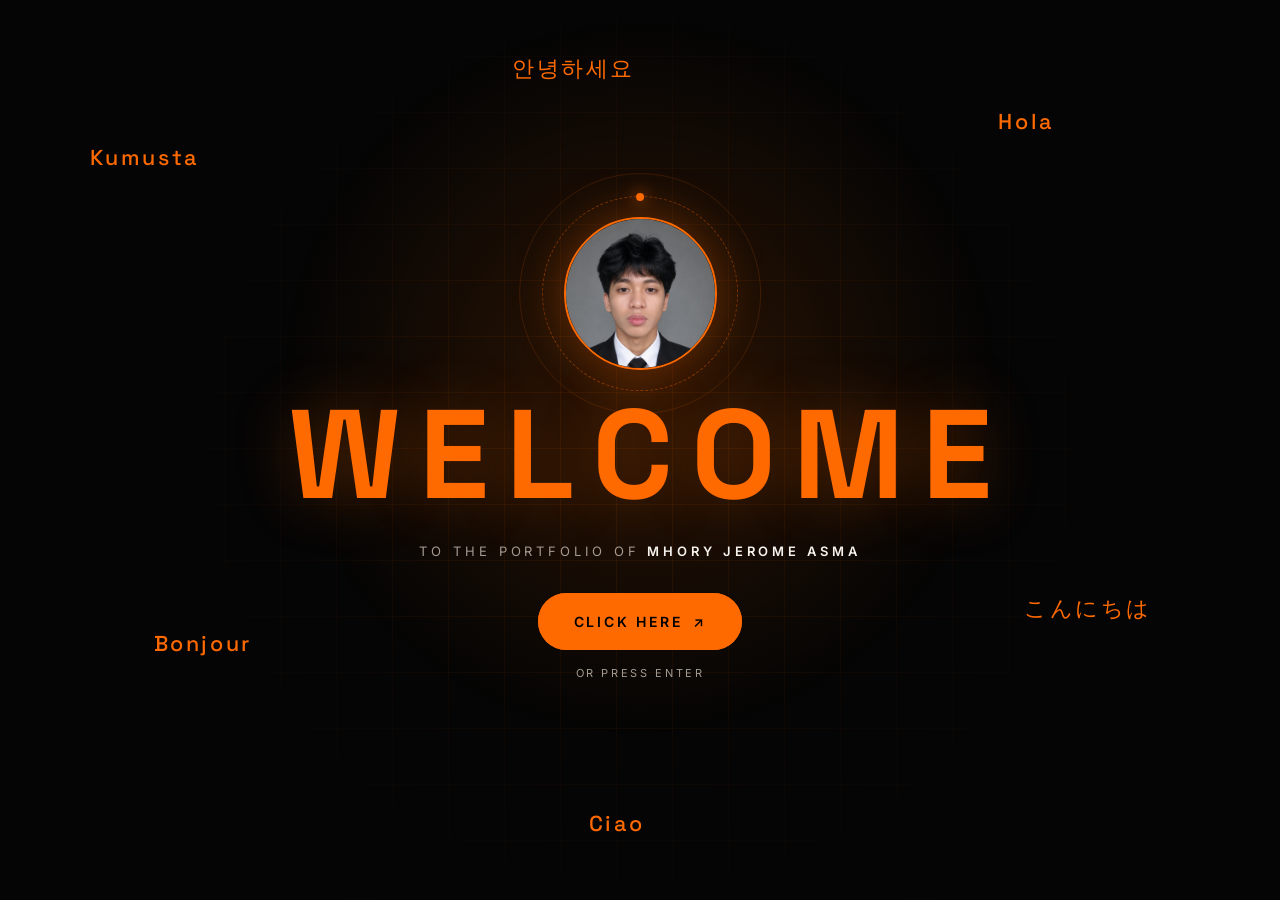
==== commit 9970ca74: "first commit" ====
--- a/index.html
+++ b/index.html
@@ -6,19 +6,24 @@
 <meta name="theme-color" content="#070707">
 <meta name="color-scheme" content="dark">
 <style>html,body{background:#070707}</style>
-<meta name="description" content="Official portfolio of Mhory Jerome Asma — a driven, curious and professional-minded individual focused on learning, creativity and growth.">
+<meta name="description" content="Official portfolio of Mhory Jerome Asma — a 20-year-old Web Developer, Programmer and Full Stack developer from Misamis Oriental, Philippines.">
 <title>Mhory Jerome Asma | Portfolio</title>
 <script>try{if(sessionStorage.getItem('mjaTrans'))document.documentElement.classList.add('cover')}catch(e){}</script>
 <link rel="preconnect" href="https://fonts.googleapis.com">
 <link rel="preconnect" href="https://fonts.gstatic.com" crossorigin>
 <link href="https://fonts.googleapis.com/css2?family=Inter:wght@300;400;500;600&family=Space+Grotesk:wght@400;500;600;700&family=Playfair+Display:ital,wght@1,500;1,600&display=swap" rel="stylesheet">
 <link rel="stylesheet" href="css/style.css">
+<link rel="stylesheet" href="css/about.css">
+<link rel="stylesheet" href="css/strengths.css">
+<link rel="stylesheet" href="css/projects.css">
+<link rel="stylesheet" href="css/approach.css">
+<link rel="stylesheet" href="css/contact.css">
 <link rel="stylesheet" href="css/home.css">
+<link rel="stylesheet" href="css/mobile.css">
 <noscript><style>.a{opacity:1!important}.mask>span{transform:none!important}.curtain{display:none}</style></noscript>
 </head>
 <body data-page="home" data-prev="contact.html|Contact" data-next="about.html|About">
 <div class="noise"></div><div class="cursor-glow" id="glow"></div>
-<div class="curtain" id="curtain" aria-hidden="true"><i style="--i:0"></i><i style="--i:1"></i><i style="--i:2"></i><i style="--i:3"></i><i style="--i:4"></i><i style="--i:5"></i><span class="curtain-label" id="curtainLabel"></span></div>
 <div class="intro" id="intro" role="dialog" aria-label="Welcome">
   <div class="pl"></div><div class="pr"></div><div class="intro-bg"></div><div class="intro-glow"></div>
   <div class="greet-float" aria-hidden="true">
@@ -35,47 +40,130 @@
 </div>
 <div class="topbar"><a class="brand" href="index.html" data-label="Home"><i><img src="images/profile.jpg" alt="MA"></i><span>MHORY JEROME ASMA</span></a><button class="burger" id="burger" aria-label="Menu" aria-expanded="false"><span></span><span></span><span></span></button></div>
 <aside class="side" id="side">
-  <a class="brand" href="index.html" data-label="Home" aria-label="Home"><i><img src="images/profile.jpg" alt="MA"></i><span>MHORY JEROME<br>ASMA<small>Portfolio</small></span></a>
+  <a class="brand" href="index.html" data-label="Home" aria-label="Home"><i><img src="images/profile.jpg" alt="MA"></i><span>MHORY JEROME <br>ASMA<small>Portfolio</small></span></a>
   <nav class="nav-list" aria-label="Main"><a href="index.html" data-label="Home" class="active" aria-current="page"><span>Home</span></a><a href="about.html" data-label="About"><span>About</span></a><a href="strengths.html" data-label="Strengths"><span>Strengths</span></a><a href="projects.html" data-label="Projects"><span>Projects</span></a><a href="approach.html" data-label="Approach"><span>Approach</span></a><a href="contact.html" data-label="Contact"><span>Contact</span></a></nav>
   <div class="side-foot">
     <div class="status"><i></i> Open to opportunities</div>
-    <div class="socials" aria-label="Social links"><a class="social" href="https://www.instagram.com/" target="_blank" rel="noopener noreferrer" aria-label="Instagram"><svg viewBox="0 0 24 24"><path d="M7 2h10a5 5 0 0 1 5 5v10a5 5 0 0 1-5 5H7a5 5 0 0 1-5-5V7a5 5 0 0 1 5-5zm0 2.2A2.8 2.8 0 0 0 4.2 7v10A2.8 2.8 0 0 0 7 19.8h10a2.8 2.8 0 0 0 2.8-2.8V7A2.8 2.8 0 0 0 17 4.2H7zm5 3a4.8 4.8 0 1 1 0 9.6 4.8 4.8 0 0 1 0-9.6zm0 2.2a2.6 2.6 0 1 0 0 5.2 2.6 2.6 0 0 0 0-5.2zm5.1-3.3a1.1 1.1 0 1 1 0 2.2 1.1 1.1 0 0 1 0-2.2z"/></svg></a><a class="social" href="https://www.facebook.com/" target="_blank" rel="noopener noreferrer" aria-label="Facebook"><svg viewBox="0 0 24 24"><path d="M13.5 22v-8.9h3l.45-3.5H13.5V7.4c0-1.02.28-1.72 1.75-1.72h1.87V2.55A25 25 0 0 0 14.4 2c-2.7 0-4.55 1.65-4.55 4.68V9.6H6.8v3.5h3.05V22z"/></svg></a><a class="social" href="https://www.whatsapp.com/" target="_blank" rel="noopener noreferrer" aria-label="WhatsApp"><svg viewBox="0 0 24 24"><path d="M12 2a9.7 9.7 0 0 0-8.35 14.65L2.4 22l5.5-1.2A9.8 9.8 0 1 0 12 2zm0 2.1a7.7 7.7 0 0 1 0 15.4 7.6 7.6 0 0 1-3.9-1.07l-.28-.16-3.27.72.74-3.18-.18-.29A7.7 7.7 0 0 1 12 4.1zm-3.3 3.7c-.2 0-.5.08-.75.37-.26.29-.98.96-.98 2.35s1 2.73 1.13 2.92c.14.19 1.95 3.12 4.82 4.25 2.38.94 2.87.75 3.39.7.52-.05 1.67-.68 1.91-1.34.24-.66.24-1.22.17-1.34-.07-.12-.26-.19-.55-.34-.29-.14-1.67-.82-1.93-.91-.26-.1-.45-.14-.64.14-.19.29-.73.91-.9 1.1-.16.19-.33.21-.62.07-.29-.15-1.22-.45-2.33-1.43-.86-.77-1.44-1.72-1.61-2.01-.17-.29-.02-.45.13-.6.13-.13.29-.34.43-.5.14-.17.19-.29.29-.48.1-.19.05-.36-.02-.5-.07-.15-.64-1.54-.88-2.1-.23-.54-.47-.48-.65-.49z"/></svg></a><a class="social" href="https://x.com/" target="_blank" rel="noopener noreferrer" aria-label="X / Twitter"><svg viewBox="0 0 24 24"><path d="M18.9 2H22l-6.78 7.75L23.2 22h-6.25l-4.9-7.35L5.62 22H2.5l7.25-8.29L1.8 2h6.4l4.43 6.75zM17.8 19.8h1.73L7.27 4.1H5.42z"/></svg></a><a class="social" data-mail href="mailto:" aria-label="Gmail"><svg viewBox="0 0 24 24" aria-hidden="true"><path d="M2 6.5A2.5 2.5 0 0 1 4.5 4h15A2.5 2.5 0 0 1 22 6.5v11a2.5 2.5 0 0 1-2.5 2.5h-15A2.5 2.5 0 0 1 2 17.5v-11Zm2.2.4L12 12.6l7.8-5.7a.5.5 0 0 0-.3-.9h-15a.5.5 0 0 0-.3.9Zm15.8 2.3-7.4 5.4a1 1 0 0 1-1.2 0L4 9.2v8.3a.5.5 0 0 0 .5.5h15a.5.5 0 0 0 .5-.5V9.2Z"/></svg></a></div>
     <div class="copy">© <span id="year"></span> Mhory Jerome Asma</div>
   </div>
 </aside>
 <main class="page">
 <div class="bgfx"><div class="hgrid"></div><div class="orb o1"></div><div class="orb o2"></div></div>
-<div class="page-body home">
+<div class="page-body home" id="sec-home">
   <div>
     <div class="badge a" style="--d:.1s"><i></i> Open to opportunities · 2026</div>
     <p class="hello a" style="--d:.18s">Hello, I’m</p>
     <h1><span class="mask"><span style="--d:.25s">MHORY JEROME</span></span><span class="mask l2"><span style="--d:.38s">ASMA<span class="y">.</span></span></span></h1>
-    <div class="role-line a" style="--d:.55s"><span>An aspiring professional &mdash;</span><span class="typed" id="typed"></span><span class="caret"></span></div>
-    <p class="hero-p a" style="--d:.65s">A 20-year-old Filipino who is committed to learning, growing, and delivering quality work. I bring discipline, a positive attitude, and a strong sense of responsibility to everything I do.</p>
+    <div class="role-line a" style="--d:.55s"><span>Web Developer &mdash;</span><span class="typed" id="typed"></span><span class="caret"></span></div>
+    <p class="hero-p a" style="--d:.65s">A 20-year-old Web Developer, Programmer, and Full Stack developer from Misamis Oriental, Philippines. I build fast, responsive websites and web applications, from clean interfaces to reliable back ends and databases.</p>
     <div class="actions a" style="--d:.78s">
       <a class="btn primary mag" href="projects.html" data-label="Projects">View My Work <span class="arr">↗</span></a>
       <a class="btn mag" href="contact.html" data-label="Contact">Let’s Connect <span class="arr">↗</span></a>
       <button class="btn mag" id="download" type="button">Download Profile ↓</button>
     </div>
     <div class="hero-meta a" style="--d:.9s">
-      <div><b>Mindset</b>Growth-oriented</div><div><b>Work Ethic</b>Reliable &amp; consistent</div><div><b>Based in</b>Philippines</div>
+      <div><b>Focus</b>Full stack web development</div><div><b>Work Ethic</b>Reliable &amp; consistent</div><div><b>Age</b>20 years old</div><div><b>Based in</b>Misamis Oriental, PH</div>
     </div>
   </div>
   <div class="id-wrap a r" style="--d:.4s">
     <div class="id-card" data-tilt>
       <div class="id-ring r1"></div><div class="id-ring r2"></div><img class="id-photo" src="images/profile.jpg" alt="Mhory Jerome Asma">
-      <div class="float-tag t1"><b>✦</b> Lifelong Learner</div><div class="float-tag t2"><b>✓</b> Team Player</div>
-      <div class="id-foot"><small>Portfolio · 2026</small><strong>Mhory Jerome Asma</strong><span>Professional Profile</span></div>
+      <div class="float-tag t1"><b>✦</b> Clean Code</div><div class="float-tag t2"><b>✓</b> Full Stack</div>
+      <div class="id-foot"><small>Portfolio · 2026</small><strong>Mhory Jerome Asma</strong><span>Full Stack Web Developer</span></div>
     </div>
   </div>
+</div>
+<div class="m-sections" aria-label="More sections">
+<section class="msec" id="sec-about">
+<div class="head"><div class="a"><div class="kicker">01 — About Me</div><h2>Built to work,<br><span class="serif y">built to last.</span></h2></div><p class="a" style="--d:.12s">A brief introduction to who I am, what I do, and how I build websites and applications.</p></div>
+<div class="page-body about">
+  <article class="card about-copy a l" style="--d:.15s">
+    <p class="lead">I’m <b>Mhory Jerome Asma</b>, a 20-year-old Web Developer, Programmer, and Full Stack developer from Misamis Oriental, Philippines, with a genuine passion for building websites and applications from front end to back end.</p>
+    <p class="t">I enjoy turning ideas into working software. I build <b>responsive interfaces, clean and maintainable code, and reliable servers and databases</b>. I approach every task with a positive attitude, attention to detail, and a strong sense of accountability, whether I’m working independently or as part of a team.</p>
+    <p class="t">I believe in <b>honest communication, clean code, and delivering work I can be proud of</b>. My goal is to keep building a strong foundation of programming knowledge and experience, and to grow into a developer who is trusted for reliability, integrity, and real results.</p>
+    <div class="sign"><span class="serif">Mhory Jerome Asma</span><small>Full Stack Developer</small></div>
+  </article>
+  <aside class="card a r" style="--d:.25s">
+    <div class="facts">
+      <div class="fact"><span>Full Name</span><b>Mhory Jerome Asma</b></div>
+      <div class="fact"><span>Profession</span><b>Web Developer · Programmer</b></div>
+      <div class="fact"><span>Age</span><b>20 years old</b></div>
+      <div class="fact"><span>Location</span><b>Misamis Oriental, Philippines</b></div>
+      <div class="fact"><span>Languages</span><b>Filipino · English</b></div>
+      <div class="fact"><span>Availability</span><b class="ok">● Open to opportunities</b></div>
+    </div>
+    <div class="stats">
+      <div class="stat"><strong data-count="4">0</strong><span>Focus areas</span></div>
+      <div class="stat"><strong data-count="6">0</strong><span>Core strengths</span></div>
+      <div class="stat"><strong data-count="3">0</strong><span>Concept projects</span></div>
+      <div class="stat"><strong data-count="100" data-suffix="%">0</strong><span>Dedication</span></div>
+    </div>
+  </aside>
+</div>
+</section>
+<section class="msec" id="sec-strengths">
+<div class="head"><div class="a"><div class="kicker">02 — Professional Profile</div><h2>What I bring<br><span class="serif y">to the table.</span></h2></div><p class="a" style="--d:.12s">The development skills and working habits I bring into every website, application, and collaboration.</p></div><div class="page-body strengths"><div class="pro-grid"><article class="card pro a z" style="--d:0.1s"><div class="pro-top"><span class="no">01</span><div class="ico"><svg viewBox="0 0 24 24"><path d="M21 15a2 2 0 0 1-2 2H7l-4 4V5a2 2 0 0 1 2-2h14a2 2 0 0 1 2 2z"/></svg></div></div><h3>Front-End Development</h3><p>I build responsive, accessible interfaces with HTML, CSS, and JavaScript that look good and work on every screen.</p></article><article class="card pro a z" style="--d:0.18s"><div class="pro-top"><span class="no">02</span><div class="ico"><svg viewBox="0 0 24 24"><circle cx="12" cy="12" r="9"/><circle cx="12" cy="12" r="4"/><path d="M12 3v3M12 18v3M3 12h3M18 12h3"/></svg></div></div><h3>Back-End Development</h3><p>I build the servers and logic behind an app, with clean code, secure login, and dependable performance.</p></article><article class="card pro a z" style="--d:0.26s"><div class="pro-top"><span class="no">03</span><div class="ico"><svg viewBox="0 0 24 24"><path d="M12 2l2.4 6.6L21 9l-5 4.6L17.5 21 12 17.3 6.5 21 8 13.6 3 9l6.6-.4z"/></svg></div></div><h3>Databases</h3><p>I design and query databases so data stays organized, fast, and safe as an application grows.</p></article><article class="card pro a z" style="--d:0.34s"><div class="pro-top"><span class="no">04</span><div class="ico"><svg viewBox="0 0 24 24"><circle cx="9" cy="8" r="3.2"/><path d="M3 20c0-3.3 2.7-6 6-6s6 2.7 6 6"/><path d="M16 5.2a3.2 3.2 0 0 1 0 5.6M18 14.3c1.8.8 3 2.6 3 4.7"/></svg></div></div><h3>APIs &amp; Integration</h3><p>I build and connect APIs so the front end, back end, and outside services work together smoothly.</p></article><article class="card pro a z" style="--d:0.42s"><div class="pro-top"><span class="no">05</span><div class="ico"><svg viewBox="0 0 24 24"><path d="M3 12a9 9 0 0 1 15.5-6.2L21 8"/><path d="M21 3v5h-5"/><path d="M21 12a9 9 0 0 1-15.5 6.2L3 16"/><path d="M3 21v-5h5"/></svg></div></div><h3>Version Control &amp; Tools</h3><p>I use Git and GitHub to track changes, collaborate with a team, and ship work with confidence.</p></article><article class="card pro a z" style="--d:0.5s"><div class="pro-top"><span class="no">06</span><div class="ico"><svg viewBox="0 0 24 24"><path d="M4 19V5M4 19h16"/><path d="M8 15l4-4 3 3 5-6"/></svg></div></div><h3>Continuous Learning</h3><p>I keep up with new tools and best practices, and turn every project into growth for the next one.</p></article></div>
+  <div class="values a" style="--d:.6s"><span>Core values</span><div class="chips"><span class="chip">Integrity</span><span class="chip">Respect</span><span class="chip">Accountability</span><span class="chip">Clean Code</span><span class="chip">Initiative</span><span class="chip">Positive Attitude</span><span class="chip">Attention to Detail</span></div></div>
+</div>
+</section>
+<section class="msec" id="sec-projects">
+<div class="head"><div class="a"><div class="kicker">03 — Selected Work</div><h2>Ideas turned into<br><span class="serif y">working software.</span></h2></div><p class="a" style="--d:.12s">Concept projects that showcase how I build websites and applications. Real projects will be added as I grow.</p></div><div class="page-body proj-wrap">
+  <div class="filters a" style="--d:.1s"><button class="filter active" data-filter="all">All</button><button class="filter" data-filter="web">Front End</button><button class="filter" data-filter="brand">Back End</button><button class="filter" data-filter="concept">Full Stack</button></div>
+  <div class="projects"><article class="project a z" style="--d:0.15s" data-cat="web" tabindex="0" data-title="Responsive Website" data-desc="A concept front-end project: a fast, responsive website built with HTML, CSS, and JavaScript that works smoothly on phones, tablets, and desktops.">
+      <div class="art"><div class="mock"><div class="d">● ● ●</div><div class="ln s"></div><div class="ln"></div><div class="bl"></div></div></div>
+      <div class="pbody"><span class="ptag">Front End · Concept</span><h3>Responsive Website</h3><p>A clean, fast website that looks great on every screen.</p><div class="pmore"><span>View details</span><i>↗</i></div></div></article><article class="project a z" style="--d:0.25s" data-cat="brand" tabindex="0" data-title="REST API &amp; Database" data-desc="A concept back-end project: a REST API with secure login, input validation, and a database that stores and serves data reliably.">
+      <div class="art"><div class="mock"><div class="d">● ● ●</div><div class="ln"></div><div class="ln s"></div><div class="bl" style="height:3rem"></div></div></div>
+      <div class="pbody"><span class="ptag">Back End · Concept</span><h3>REST API &amp; Database</h3><p>A secure API and database that power an application.</p><div class="pmore"><span>View details</span><i>↗</i></div></div></article><article class="project a z" style="--d:0.35s" data-cat="concept" tabindex="0" data-title="Full Stack Web App" data-desc="A concept full stack application with a user-friendly front end, a back-end API, and a database, covering login, data management, and a simple dashboard.">
+      <div class="art"><div class="mock"><div class="d">● ● ●</div><div class="ln s"></div><div class="bl" style="height:1.6rem"></div><div class="ln"></div></div></div>
+      <div class="pbody"><span class="ptag">Full Stack · Concept</span><h3>Full Stack Web App</h3><p>A complete app, from the interface to the database.</p><div class="pmore"><span>View details</span><i>↗</i></div></div></article></div>
+</div>
+</section>
+<section class="msec" id="sec-approach">
+<div class="head"><div class="a"><div class="kicker">04 — My Approach</div><h2>Built on a<br><span class="serif y">proven process.</span></h2></div><p class="a" style="--d:.12s">Good software is a process, not a one-time effort. These are the steps I bring to every project.</p></div><div class="page-body approach">
+  <div class="track a" style="--d:.1s"><div class="fillbar"></div><div class="node">01</div><div class="node">02</div><div class="node">03</div><div class="node">04</div></div>
+  <div class="steps"><article class="card step a" style="--d:0.2s"><div class="kicker">Plan</div><h3>Understand the problem</h3><p>Talk through the goals and the users before writing any code.</p><ul><li>Gather requirements</li><li>Plan the features</li><li>Choose the right tools</li></ul><span class="big">01</span></article><article class="card step a" style="--d:0.3s"><div class="kicker">Design</div><h3>Make it usable</h3><p>Design clear, responsive interfaces that are easy to use on any device.</p><ul><li>Think of the user</li><li>Mobile first</li><li>Keep it simple</li></ul><span class="big">02</span></article><article class="card step a" style="--d:0.4s"><div class="kicker">Build</div><h3>Write clean code</h3><p>Build the front end, back end, and database with clean code, working openly with teammates and clients.</p><ul><li>Quality over quantity</li><li>Share the credit</li><li>Support the team</li></ul><span class="big">03</span></article><article class="card step a" style="--d:0.5s"><div class="kicker">Launch</div><h3>Test &amp; improve</h3><p>Test, fix bugs, deploy, and keep improving from feedback until the results speak for themselves.</p><ul><li>Test everything</li><li>Fix &amp; repeat</li><li>Own the result</li></ul><span class="big">04</span></article></div>
+</div>
+</section>
+<section class="msec" id="sec-contact">
+<div class="head"><div class="a"><div class="kicker">05 — Get In Touch</div><h2>Let’s build<br><span class="serif y">something great.</span></h2></div><p class="a" style="--d:.12s">Need a website or a web app, or have a project in mind? I’d be glad to hear from you.</p></div><div class="page-body contact">
+  <aside class="card contact-card a l" style="--d:.15s">
+    <h3>Let’s connect<span class="y">.</span></h3>
+    <p>Thank you for visiting my portfolio. I’m always open to meeting new people, learning from others, and exploring opportunities to grow and contribute.</p>
+    <div class="clines">
+      <div class="cline"><em>✉</em><div><small>Email</small><span id="emailShow">add-your-email@example.com</span></div></div>
+      <div class="cline"><em>⌖</em><div><small>Location</small>Misamis Oriental, Philippines</div></div>
+      <div class="cline"><em>◎</em><div><small>Status</small>Open to projects &amp; collaboration</div></div>
+      <div class="cline social-line"><em>☍</em><div><small>Social</small><div class="socials" aria-label="Social links"><a class="social" href="https://www.instagram.com/" target="_blank" rel="noopener noreferrer" aria-label="Instagram"><svg viewBox="0 0 24 24"><path d="M7 2h10a5 5 0 0 1 5 5v10a5 5 0 0 1-5 5H7a5 5 0 0 1-5-5V7a5 5 0 0 1 5-5zm0 2.2A2.8 2.8 0 0 0 4.2 7v10A2.8 2.8 0 0 0 7 19.8h10a2.8 2.8 0 0 0 2.8-2.8V7A2.8 2.8 0 0 0 17 4.2H7zm5 3a4.8 4.8 0 1 1 0 9.6 4.8 4.8 0 0 1 0-9.6zm0 2.2a2.6 2.6 0 1 0 0 5.2 2.6 2.6 0 0 0 0-5.2zm5.1-3.3a1.1 1.1 0 1 1 0 2.2 1.1 1.1 0 0 1 0-2.2z"/></svg></a><a class="social" href="https://www.facebook.com/" target="_blank" rel="noopener noreferrer" aria-label="Facebook"><svg viewBox="0 0 24 24"><path d="M13.5 22v-8.9h3l.45-3.5H13.5V7.4c0-1.02.28-1.72 1.75-1.72h1.87V2.55A25 25 0 0 0 14.4 2c-2.7 0-4.55 1.65-4.55 4.68V9.6H6.8v3.5h3.05V22z"/></svg></a><a class="social" href="https://www.whatsapp.com/" target="_blank" rel="noopener noreferrer" aria-label="WhatsApp"><svg viewBox="0 0 24 24"><path d="M12 2a9.7 9.7 0 0 0-8.35 14.65L2.4 22l5.5-1.2A9.8 9.8 0 1 0 12 2zm0 2.1a7.7 7.7 0 0 1 0 15.4 7.6 7.6 0 0 1-3.9-1.07l-.28-.16-3.27.72.74-3.18-.18-.29A7.7 7.7 0 0 1 12 4.1zm-3.3 3.7c-.2 0-.5.08-.75.37-.26.29-.98.96-.98 2.35s1 2.73 1.13 2.92c.14.19 1.95 3.12 4.82 4.25 2.38.94 2.87.75 3.39.7.52-.05 1.67-.68 1.91-1.34.24-.66.24-1.22.17-1.34-.07-.12-.26-.19-.55-.34-.29-.14-1.67-.82-1.93-.91-.26-.1-.45-.14-.64.14-.19.29-.73.91-.9 1.1-.16.19-.33.21-.62.07-.29-.15-1.22-.45-2.33-1.43-.86-.77-1.44-1.72-1.61-2.01-.17-.29-.02-.45.13-.6.13-.13.29-.34.43-.5.14-.17.19-.29.29-.48.1-.19.05-.36-.02-.5-.07-.15-.64-1.54-.88-2.1-.23-.54-.47-.48-.65-.49z"/></svg></a><a class="social" href="https://x.com/" target="_blank" rel="noopener noreferrer" aria-label="X / Twitter"><svg viewBox="0 0 24 24"><path d="M18.9 2H22l-6.78 7.75L23.2 22h-6.25l-4.9-7.35L5.62 22H2.5l7.25-8.29L1.8 2h6.4l4.43 6.75zM17.8 19.8h1.73L7.27 4.1H5.42z"/></svg></a><a class="social" data-mail href="mailto:" aria-label="Gmail"><svg viewBox="0 0 24 24" aria-hidden="true"><path d="M2 6.5A2.5 2.5 0 0 1 4.5 4h15A2.5 2.5 0 0 1 22 6.5v11a2.5 2.5 0 0 1-2.5 2.5h-15A2.5 2.5 0 0 1 2 17.5v-11Zm2.2.4L12 12.6l7.8-5.7a.5.5 0 0 0-.3-.9h-15a.5.5 0 0 0-.3.9Zm15.8 2.3-7.4 5.4a1 1 0 0 1-1.2 0L4 9.2v8.3a.5.5 0 0 0 .5.5h15a.5.5 0 0 0 .5-.5V9.2Z"/></svg></a></div></div></div>
+    </div>
+    <button class="btn mag" id="copyEmail" type="button">Copy email ⧉</button>
+  </aside>
+  <form class="card form a r" id="form" style="--d:.25s">
+    <div class="row">
+      <div class="field"><input id="name" name="name" placeholder=" " required><label for="name">Your name</label></div>
+      <div class="field"><input id="email" name="email" type="email" placeholder=" " required><label for="email">Your email</label></div>
+    </div>
+    <div class="field"><input id="subject" name="subject" placeholder=" " required><label for="subject">Subject</label></div>
+    <div class="field grow"><textarea id="message" name="message" placeholder=" " required></textarea><label for="message">Message</label></div>
+    <div class="form-foot"><button class="btn primary mag" type="submit">Send Message <span class="arr">↗</span></button><p class="note">Opens a draft in your email app. Nothing is sent or stored by this website.</p></div>
+  </form>
+</div>
+</section>
 </div>
 <div class="pager"><span></span><span class="hint">Use <kbd>←</kbd> <kbd>→</kbd> keys</span><a class="pg next" href="about.html" data-label="About"><span><small>Next</small><b>About</b></span><i>→</i></a></div>
 </main>
 <div class="toast" id="toast" role="status" aria-live="polite"></div>
+<div class="modal" id="modal" aria-hidden="true"><div class="modal-box" role="dialog" aria-modal="true"><button class="modal-x" id="modalX" aria-label="Close">✕</button><span class="ptag y">Project details</span><h3 id="mTitle"></h3><p id="mDesc"></p></div></div>
 
+<div class="guide" id="guide" aria-hidden="true">
+  <span class="g-desk"><i class="g-up">↑</i>Move your cursor up for the menu</span>
+  <span class="g-mob"><i class="g-down">↓</i>Scroll to explore</span>
+</div>
 <script src="js/config.js"></script>
 <script src="js/main.js"></script>
 <script src="js/home.js"></script>
+<script src="js/projects.js"></script>
+<script src="js/contact.js"></script>
+<script src="js/mobile.js"></script>
 <script>document.getElementById('year').textContent=new Date().getFullYear()</script>
 </body>
 </html>
--- a/css/style.css
+++ b/css/style.css
@@ -4,9 +4,9 @@
    the screen height, so each page fits the screen with no scroll.
    ===================================================== */
 :root{
-  --y:#ffd60a; --y2:#ffe55c; --ydeep:#b89500;
+  --y:#ff6a00; --y2:#ff9248; --ydeep:#b34a00;
   --bg:#070707; --bg2:#0d0d0b; --card:#111110; --card2:#171714;
-  --w:#f7f5ea; --m:#a3a290; --line:rgba(255,214,10,.16); --line2:rgba(255,214,10,.38);
+  --w:#f7f3ee; --m:#a39a90; --line:rgba(255,106,0,.16); --line2:rgba(255,106,0,.38);
   --ease:cubic-bezier(.22,1,.36,1); --ease2:cubic-bezier(.65,0,.35,1);
   --side:18.5rem;
 }
@@ -27,7 +27,7 @@
 
 /* ---------- ambient ---------- */
 .noise{position:fixed;inset:0;z-index:1;pointer-events:none;opacity:.05;background-image:url("data:image/svg+xml;utf8,<svg xmlns='http://www.w3.org/2000/svg' width='160' height='160'><filter id='n'><feTurbulence type='fractalNoise' baseFrequency='.9' numOctaves='2' stitchTiles='stitch'/></filter><rect width='100%' height='100%' filter='url(%23n)'/></svg>")}
-.cursor-glow{position:fixed;left:0;top:0;width:34rem;height:34rem;margin:-17rem 0 0 -17rem;border-radius:50%;background:radial-gradient(circle,rgba(255,214,10,.10),transparent 65%);pointer-events:none;z-index:2;opacity:0;transition:opacity .5s;will-change:transform}
+.cursor-glow{position:fixed;left:0;top:0;width:34rem;height:34rem;margin:-17rem 0 0 -17rem;border-radius:50%;background:radial-gradient(circle,rgba(255,106,0,.10),transparent 65%);pointer-events:none;z-index:2;opacity:0;transition:opacity .5s;will-change:transform}
 .cursor-glow.on{opacity:1}
 
 /* =====================================================
@@ -48,7 +48,7 @@
 .nav-list a::before{content:'';position:absolute;left:0;top:22%;bottom:22%;width:3px;border-radius:3px;background:var(--y);transform:scaleY(0);transition:transform .5s var(--ease)}
 .nav-list a:hover{color:var(--w);transform:translateX(.45rem)}
 .nav-list a:hover em{color:var(--y)}
-.nav-list a.active{color:var(--w);background:rgba(255,214,10,.08)}
+.nav-list a.active{color:var(--w);background:rgba(255,106,0,.08)}
 .nav-list a.active::before{transform:scaleY(1)}
 .nav-list a.active em{color:var(--y)}
 .side-foot{padding:1.3rem .6rem 0;border-top:1px solid var(--line)}
@@ -97,13 +97,13 @@
 .btn:active{transform:scale(.96)}
 .btn.primary{background:var(--y);color:#000;border-color:var(--y)}
 .btn.primary::before{background:var(--w)}
-.btn.primary:hover{box-shadow:0 1.2rem 2.4rem -.8rem rgba(255,214,10,.55)}
+.btn.primary:hover{box-shadow:0 1.2rem 2.4rem -.8rem rgba(255,106,0,.55)}
 .btn .arr{transition:transform .4s var(--ease)}
 .btn:hover .arr{transform:translate(.2rem,-.2rem)}
 
 /* ---------- cards ---------- */
 .card{position:relative;background:linear-gradient(180deg,var(--card2),var(--card));border:1px solid var(--line);border-radius:1.5rem;padding:1.8rem;overflow:hidden;transition:border-color .5s,transform .6s var(--ease),box-shadow .6s}
-.card::after{content:'';position:absolute;inset:0;border-radius:inherit;background:radial-gradient(26rem circle at var(--mx,50%) var(--my,50%),rgba(255,214,10,.09),transparent 60%);opacity:0;transition:opacity .4s;pointer-events:none}
+.card::after{content:'';position:absolute;inset:0;border-radius:inherit;background:radial-gradient(26rem circle at var(--mx,50%) var(--my,50%),rgba(255,106,0,.09),transparent 60%);opacity:0;transition:opacity .4s;pointer-events:none}
 .card:hover{border-color:var(--line2)}
 .card:hover::after{opacity:1}
 
@@ -116,29 +116,12 @@
 @keyframes rise{from{opacity:0;transform:translateY(2.2rem)}to{opacity:1;transform:none}}
 @keyframes riseL{from{opacity:0;transform:translateX(-3rem)}to{opacity:1;transform:none}}
 @keyframes riseR{from{opacity:0;transform:translateX(3rem)}to{opacity:1;transform:none}}
-@keyframes zoom{from{opacity:0;transform:scale(.9)}to{opacity:1;transform:none}}
+@keyframes zoom{from{opacity:0;transform:translateY(1.2rem)}to{opacity:1;transform:none}}
 .mask{display:block;overflow:hidden;padding-bottom:.1em;margin-bottom:-.1em}
 .mask>span{display:block;transform:translateY(110%)}
 body.ready .mask>span{animation:maskUp 1.2s var(--ease) both;animation-delay:var(--d,0s)}
 @keyframes maskUp{to{transform:none}}
-body.leaving .page{animation:leave .6s var(--ease) both}
-body.leaving .side{opacity:.85}
-@keyframes leave{to{opacity:0;transform:scale(.985) translateY(-.8rem)}}
-
-/* =====================================================
-   PAGE TRANSITION CURTAIN
-   ===================================================== */
-.curtain{position:fixed;inset:0;z-index:400;display:flex;pointer-events:none}
-.curtain i{flex:1;background:var(--y);transform:scaleY(0);transform-origin:bottom;transition:transform .6s var(--ease2);transition-delay:calc(var(--i)*.06s);margin-right:-1px}
-.curtain i:nth-child(even){background:#e6bf00}
-.curtain.on{pointer-events:all}
-.curtain.on i{transform:scaleY(1)}
-.curtain.out i{transform:scaleY(0);transform-origin:top}
-html.cover .curtain i{transform:scaleY(1);transform-origin:top;transition:none}
-.curtain-label{position:absolute;inset:0;display:grid;place-items:center;font:700 clamp(2.6rem,8vw,7rem) 'Space Grotesk';letter-spacing:-.04em;color:#000;opacity:0;transition:opacity .35s .25s}
-.curtain.on .curtain-label,html.cover .curtain-label{opacity:1}
-html.cover .curtain-label{transition:none}
-.curtain.out .curtain-label{opacity:0;transition:opacity .3s}
+
 
 /* ---------- toast ---------- */
 .toast{position:fixed;z-index:300;bottom:1.6rem;left:50%;transform:translate(-50%,2rem);opacity:0;background:var(--y);color:#000;padding:.8rem 1.5rem;border-radius:99px;font-size:.85rem;font-weight:600;transition:all .5s var(--ease);max-width:90%;text-align:center}
@@ -175,52 +158,85 @@
   .a{opacity:1}.mask>span{transform:none}
 }
 
-/* =====================================================
-   AUTO-HIDE SIDEBAR (desktop with mouse)
-   Collapsed: only a small menu icon, no line, no panel — the page
-   uses the whole width and its text is a bit bigger.
-   Mouse on the left: the menu grows open, the page shrinks to make room.
-   (html.side-open is toggled in js/main.js)
-   ===================================================== */
-@media (hover:hover) and (pointer:fine) and (min-width:901px){
-  html{--grow:1.07;transition:--grow .9s cubic-bezier(.22,1,.36,1)}
-  html.side-open{--grow:1}
-  body{grid-template-columns:4.6rem 1fr;transition:grid-template-columns .9s cubic-bezier(.22,1,.36,1)}
-  html.side-open body{grid-template-columns:var(--side) 1fr}
-
-  .side{background:rgba(10,10,9,0);border-right-color:transparent;transition:background-color .7s ease,border-color .7s ease}
-  .side::after{opacity:0;transition:opacity .7s ease}
-  html.side-open .side{background:rgba(10,10,9,1);border-right-color:var(--line)}
-  html.side-open .side::after{opacity:.35}
-
-  .side .brand,.side .nav-list,.side .side-foot{
-    width:15.9rem;flex:none;
-    opacity:0;transform:translateX(-1.4rem) scale(.82);transform-origin:left center;filter:blur(8px);
-    transition:opacity .6s ease,transform .9s var(--ease),filter .6s ease;pointer-events:none
-  }
-  .side .nav-list{flex:1 1 auto}
-  html.side-open .side .brand,html.side-open .side .nav-list,html.side-open .side .side-foot{opacity:1;transform:none;filter:none;pointer-events:auto}
-  html.side-open .side .nav-list{transition-delay:.08s}
-  html.side-open .side .side-foot{transition-delay:.18s}
-  /* each menu word pops in one after another */
-  html.side-open .side .nav-list a{animation:navPop .75s var(--ease) backwards}
-  html.side-open .side .nav-list a:nth-child(1){animation-delay:.14s}
-  html.side-open .side .nav-list a:nth-child(2){animation-delay:.21s}
-  html.side-open .side .nav-list a:nth-child(3){animation-delay:.28s}
-  html.side-open .side .nav-list a:nth-child(4){animation-delay:.35s}
-  html.side-open .side .nav-list a:nth-child(5){animation-delay:.42s}
-  html.side-open .side .nav-list a:nth-child(6){animation-delay:.49s}
-  @keyframes navPop{from{opacity:0;transform:translateX(-1.6rem) scale(.6);filter:blur(6px)}to{opacity:1;transform:none;filter:none}}
-
-  /* menu icon shown while collapsed */
-  .side::before{content:'';position:absolute;left:50%;top:50%;z-index:2;width:2.5rem;height:2.5rem;margin:-1.25rem 0 0 -1.25rem;border:1px solid var(--line2);border-radius:.85rem;
-    background:
-      linear-gradient(var(--y),var(--y)) 50% 32%/1.15rem 2px no-repeat,
-      linear-gradient(var(--y),var(--y)) 38% 50%/.7rem 2px no-repeat,
-      linear-gradient(var(--y),var(--y)) 50% 68%/1.15rem 2px no-repeat,
-      rgba(255,214,10,.06);
-    box-shadow:0 0 0 0 rgba(255,214,10,.4);pointer-events:none;opacity:1;transform:scale(1);
-    transition:opacity .35s ease,transform .6s var(--ease);animation:iconPulse 2.8s ease-in-out infinite}
-  html.side-open .side::before{opacity:0;transform:scale(.4) rotate(90deg);animation:none}
-  @keyframes iconPulse{0%,100%{box-shadow:0 0 0 0 rgba(255,214,10,.35)}60%{box-shadow:0 0 0 .7rem rgba(255,214,10,0)}}
-}
+
+/* =====================================================
+   SMOOTH PAGE FADE  (opacity only, no heavy layers)
+   ===================================================== */
+.curtain{display:none!important}
+.page{transition:opacity .38s ease,transform .38s var(--ease);will-change:opacity}
+body.leaving .page{opacity:0;transform:translate3d(0,-.5rem,0);pointer-events:none}
+html.cover .page{opacity:0;transform:translate3d(0,.6rem,0)}
+html.cover .page{transition:none}
+/* lighter visuals = no lag */
+.noise{display:none}
+.orb{filter:none!important;background:radial-gradient(circle,rgba(255,106,0,.20),transparent 68%)!important}
+.float-tag{backdrop-filter:none!important;-webkit-backdrop-filter:none!important}
+
+/* =====================================================
+   TOP NAVIGATION BAR  (desktop)
+   ===================================================== */
+@media(min-width:901px){
+  :root{--top:4.4rem}
+  html{--grow:.93}
+  body{display:block}
+  .side{position:fixed;top:0;left:0;right:0;width:auto;height:var(--top);z-index:60;flex-direction:row;align-items:center;gap:1.6rem;padding:0 2.4rem;background:rgba(7,7,7,.94);border-right:0;border-bottom:1px solid var(--line);overflow:visible;transform:none}
+  .side::after{display:none}
+  .side .brand{flex:none;padding:0;border:0;gap:.8rem}
+  .side .brand i{width:2.5rem;height:2.5rem;border-radius:.8rem}
+  .side .brand span{display:block;font:600 .92rem 'Space Grotesk';letter-spacing:.1em;white-space:nowrap}
+  .side .brand span br,.side .brand span small{display:none}
+  .nav-list{flex:1;min-height:0;flex-direction:row;justify-content:center;align-items:center;gap:.3rem;padding:0}
+  .nav-list a{padding:.65rem 1.15rem;font-size:.95rem;border-radius:.7rem;background:none}
+  .nav-list a::before{left:1.15rem;right:1.15rem;top:auto;bottom:.1rem;width:auto;height:2px;transform:scaleX(0);transform-origin:left}
+  .nav-list a:hover{transform:translateY(-1px)}
+  .nav-list a.active{background:none}
+  .nav-list a.active::before{transform:scaleX(1)}
+  .side-foot{flex:none;display:flex;align-items:center;gap:1rem;padding:0;border:0}
+  .side-foot .status,.side-foot .copy{display:none}
+  .socials{margin:0}
+  .social{width:2.1rem;height:2.1rem;border-radius:.65rem}
+  .page{height:100vh;height:100dvh;padding:calc(var(--top) + 1.1rem) 2.6rem 1rem;overflow-x:hidden;overflow-y:auto;scrollbar-width:none}
+  .page::-webkit-scrollbar{display:none}
+}
+
+/* =====================================================
+   MOBILE MENU — drops down from the top
+   ===================================================== */
+@media(max-width:900px){
+  .side{transform:translateY(-104%);transition:transform .5s var(--ease);padding-top:5.2rem;height:auto;max-height:100dvh;bottom:auto;border-right:0;border-bottom:1px solid var(--line);background:#070707}
+  body.menu-open .side{transform:none}
+  .side::after{display:none}
+  .side-foot .status{display:none}
+}
+
+/* ===== top bar: smooth entrance, nav on the right, socials moved to Contact ===== */
+@media(min-width:901px){
+  .nav-list{justify-content:flex-end}
+  .side{transition:transform .9s var(--ease),opacity .7s ease}
+  body.opening .side{transform:translate3d(0,-110%,0);opacity:0}
+  .nav-list a{transition:color .35s,transform .45s var(--ease)}
+  .nav-list a::before{transition:transform .55s var(--ease)}
+}
+.topbar{transition:transform .9s var(--ease),opacity .7s ease}
+body.opening .topbar{transform:translate3d(0,-110%,0);opacity:0}
+.social-line .socials{display:flex;flex-wrap:wrap;gap:.45rem;margin:.35rem 0 0}
+.social-line .social{width:2.2rem;height:2.2rem}
+
+/* ===== Next / Previous: always visible, always on top, bigger click area ===== */
+.pager{position:sticky;bottom:0;z-index:30;background:transparent;margin-top:.4rem}
+.pg{position:relative;z-index:31;cursor:pointer;padding:.55rem .6rem;margin:-.55rem -.6rem;border-radius:1rem;touch-action:manipulation}
+.pg i{pointer-events:none}
+.pg span{pointer-events:none}
+
+/* =====================================================
+   AUTO-HIDE MENU BAR (desktop with a mouse)
+   Hidden by default; slides down when the pointer touches the top edge
+   or the bar, slides away again when the pointer leaves.
+   ===================================================== */
+@media(min-width:901px) and (hover:hover) and (pointer:fine){
+  .side{transform:translate3d(0,-101%,0);transition:transform .45s var(--ease),opacity .45s ease}
+  body.nav-show .side,.side:focus-within{transform:none}
+  /* small tab at the top so you know where to point */
+  body::after{content:'';position:fixed;z-index:59;top:0;left:50%;width:4.2rem;height:.28rem;margin-left:-2.1rem;border-radius:0 0 .4rem .4rem;background:var(--y);opacity:.75;transition:opacity .3s ease,transform .45s var(--ease);pointer-events:none}
+  body.nav-show::after{opacity:0;transform:translateY(-100%)}
+}
--- a/css/about.css
+++ b/css/about.css
@@ -0,0 +1,31 @@
+/* ================= ABOUT PAGE ================= */
+.about{display:grid;grid-template-columns:1.2fr .8fr;gap:1.3rem;height:100%}
+.about .card{display:flex;flex-direction:column;min-height:0}
+.lead{font-size:1.42rem;line-height:1.45;font-weight:300;letter-spacing:-.01em}
+.lead b{font-weight:600;color:var(--y)}
+.about-copy p.t{color:var(--m);margin-top:1.1rem;font-size:.94rem;line-height:1.7}
+.about-copy p.t b{color:var(--w);font-weight:500}
+.sign{margin-top:auto;padding-top:1.2rem;border-top:1px solid var(--line);display:flex;align-items:center;gap:1.1rem}
+.sign .serif{font-size:1.9rem;color:var(--y);line-height:1}
+.sign small{display:block;font-size:.66rem;letter-spacing:.2em;text-transform:uppercase;color:var(--m)}
+.about-copy .lead+p.t{margin-top:1.2rem}
+.about-copy .gap{height:1.1rem}
+
+.facts{display:grid}
+.fact{display:flex;justify-content:space-between;gap:1rem;padding:.6rem 0;border-bottom:1px solid var(--line);font-size:.9rem}
+.fact:first-child{padding-top:0}
+.fact span{color:var(--m)}
+.fact b{font-weight:500;text-align:right}
+.fact b.ok{color:#37e07a}
+.stats{display:grid;grid-template-columns:1fr 1fr;gap:.6rem;margin-top:auto;padding-top:.9rem}
+.stat{padding:.7rem 1rem;border-radius:1rem;background:rgba(255,106,0,.045);border:1px solid var(--line);transition:transform .5s var(--ease),border-color .4s}
+.stat:hover{transform:translateY(-.25rem);border-color:var(--line2)}
+.stat strong{display:block;font:600 1.75rem 'Space Grotesk';color:var(--y);line-height:1}
+.stat span{display:block;margin-top:.25rem;font-size:.66rem;letter-spacing:.1em;text-transform:uppercase;color:var(--m)}
+
+@media(max-width:900px){
+  .about{grid-template-columns:1fr;height:auto}
+  .lead{font-size:1.2rem}
+  .sign{margin-top:1.6rem}
+  .stats{margin-top:1.4rem}
+}
--- a/css/strengths.css
+++ b/css/strengths.css
@@ -0,0 +1,22 @@
+/* ================= STRENGTHS PAGE ================= */
+.strengths{display:flex;flex-direction:column;gap:1rem;height:100%}
+.pro-grid{flex:1;min-height:0;display:grid;grid-template-columns:repeat(3,1fr);grid-template-rows:1fr 1fr;gap:1rem}
+.pro{display:flex;flex-direction:column;padding:1.15rem 1.5rem}
+.pro-top{display:flex;align-items:center;justify-content:space-between;margin-bottom:.9rem}
+.pro .no{font:500 .7rem 'Space Grotesk';letter-spacing:.2em;color:var(--y)}
+.pro .ico{width:2.8rem;height:2.8rem;border-radius:.9rem;display:grid;place-items:center;background:rgba(255,106,0,.08);border:1px solid var(--line2);color:var(--y);transition:transform .6s var(--ease),background .4s,color .4s}
+.pro .ico svg{width:1.3rem;height:1.3rem;fill:none;stroke:currentColor;stroke-width:1.6;stroke-linecap:round;stroke-linejoin:round}
+.pro:hover .ico{background:var(--y);color:#000;transform:rotate(-8deg) scale(1.08)}
+.pro h3{font-size:1.3rem;margin-bottom:.5rem;letter-spacing:-.02em}
+.pro p{font-size:.84rem;line-height:1.55;color:var(--m)}
+.values{flex:none;display:flex;align-items:center;gap:1.2rem;padding:.9rem 1.3rem;border:1px solid var(--line);border-radius:1.2rem;background:rgba(255,106,0,.03)}
+.values>span{flex:none;font-size:.66rem;letter-spacing:.26em;text-transform:uppercase;color:var(--y);font-weight:600}
+.chips{display:flex;flex-wrap:wrap;gap:.5rem}
+.chip{padding:.45rem .95rem;border:1px solid var(--line2);border-radius:99px;font-size:.78rem;transition:background .35s,color .35s,transform .35s var(--ease)}
+.chip:hover{background:var(--y);color:#000;transform:translateY(-.2rem)}
+
+@media(max-width:900px){
+  .strengths,.pro-grid{display:block;height:auto}
+  .pro{margin-bottom:.9rem}
+  .values{flex-direction:column;align-items:flex-start;margin-top:.4rem}
+}
--- a/css/projects.css
+++ b/css/projects.css
@@ -0,0 +1,44 @@
+/* ================= PROJECTS PAGE ================= */
+.proj-wrap{display:flex;flex-direction:column;height:100%}
+.filters{flex:none;display:flex;gap:.6rem;flex-wrap:wrap;margin-bottom:1rem}
+.filter{padding:.55rem 1.2rem;border:1px solid var(--line);border-radius:99px;font-size:.8rem;color:var(--m);transition:all .35s var(--ease)}
+.filter:hover{border-color:var(--line2);color:var(--w)}
+.filter.active{background:var(--y);border-color:var(--y);color:#000;font-weight:600}
+.projects{flex:1;min-height:0;display:grid;grid-template-columns:repeat(3,1fr);gap:1.1rem}
+.project{display:flex;flex-direction:column;min-height:0;background:var(--card);border:1px solid var(--line);border-radius:1.5rem;overflow:hidden;cursor:pointer;text-align:left;transition:transform .6s var(--ease),border-color .4s,box-shadow .6s,opacity .45s}
+.project:hover{transform:translateY(-.6rem);border-color:var(--line2);box-shadow:0 2rem 3.5rem -2rem rgba(255,106,0,.25)}
+.project.out{opacity:0;transform:scale(.94);pointer-events:none}
+.project[hidden]{display:none}
+.art{flex:1;min-height:0;position:relative;display:grid;place-items:center;overflow:hidden;background:linear-gradient(135deg,#2a1505,#0b0907)}
+.art::before{content:'';position:absolute;width:12rem;height:12rem;border-radius:50%;border:1px solid rgba(255,106,0,.28);box-shadow:0 0 0 2rem rgba(255,106,0,.035),0 0 0 4rem rgba(255,106,0,.025);transition:transform 1s var(--ease)}
+.project:hover .art::before{transform:scale(1.15) rotate(20deg)}
+.mock{position:relative;width:68%;padding:.9rem;border-radius:.8rem;background:#090907;border:1px solid rgba(255,106,0,.35);box-shadow:0 1.5rem 2.5rem -.6rem rgba(0,0,0,.8);transform:rotate(-4deg);transition:transform .8s var(--ease)}
+.project:hover .mock{transform:rotate(0) scale(1.06)}
+.mock .d{color:var(--y);font-size:.55rem;letter-spacing:.25rem;margin-bottom:.6rem}
+.mock .ln{height:.4rem;width:82%;background:#3a2514;border-radius:4px;margin:.5rem 0}
+.mock .ln.s{width:44%}
+.mock .bl{height:2.4rem;background:linear-gradient(90deg,var(--y),#7a3300);border-radius:.4rem;margin-top:.7rem;transform-origin:left;animation:shimmer 4s ease-in-out infinite}
+@keyframes shimmer{50%{transform:scaleX(.82)}}
+.pbody{flex:none;padding:1.2rem 1.4rem 1.3rem}
+.ptag{font-size:.6rem;letter-spacing:.22em;text-transform:uppercase;color:var(--y)}
+.pbody h3{font-size:1.4rem;margin:.45rem 0 .4rem;letter-spacing:-.02em}
+.pbody p{font-size:.82rem;line-height:1.55;color:var(--m)}
+.pmore{margin-top:.9rem;display:flex;align-items:center;justify-content:space-between;font-size:.8rem;font-weight:500}
+.pmore i{width:2.3rem;height:2.3rem;border-radius:50%;border:1px solid var(--line2);display:grid;place-items:center;font-style:normal;color:var(--y);transition:all .4s var(--ease)}
+.project:hover .pmore i{background:var(--y);color:#000;transform:rotate(45deg)}
+
+/* modal */
+.modal{position:fixed;inset:0;z-index:250;display:grid;place-items:center;padding:1.2rem;background:rgba(0,0,0,.72);backdrop-filter:blur(10px);-webkit-backdrop-filter:blur(10px);opacity:0;visibility:hidden;transition:opacity .45s,visibility .45s}
+.modal.open{opacity:1;visibility:visible}
+.modal-box{position:relative;width:min(34rem,100%);padding:2.3rem;border-radius:1.6rem;background:var(--card);border:1px solid var(--line2);transform:translateY(2.5rem) scale(.95);transition:transform .6s var(--ease)}
+.modal.open .modal-box{transform:none}
+.modal-box h3{font-size:1.9rem;margin:.6rem 0 .8rem}
+.modal-box p{color:var(--m);font-size:.95rem}
+.modal-x{position:absolute;right:1.1rem;top:1.1rem;width:2.4rem;height:2.4rem;border-radius:50%;border:1px solid var(--line2);color:var(--y);transition:transform .4s var(--ease),background .3s,color .3s}
+.modal-x:hover{background:var(--y);color:#000;transform:rotate(90deg)}
+
+@media(max-width:900px){
+  .proj-wrap,.projects{display:block;height:auto}
+  .project{margin-bottom:1rem}
+  .art{height:11rem;flex:none}
+}
--- a/css/approach.css
+++ b/css/approach.css
@@ -0,0 +1,24 @@
+/* ================= APPROACH PAGE ================= */
+.approach{display:flex;flex-direction:column;height:100%}
+.track{flex:none;position:relative;display:grid;grid-template-columns:repeat(4,1fr);gap:1.1rem;margin-bottom:1.1rem}
+.track::before{content:'';position:absolute;left:1.4rem;right:1.4rem;top:1.4rem;height:1px;background:var(--line)}
+.track .fillbar{position:absolute;left:1.4rem;top:1.4rem;height:1px;width:0;background:var(--y);box-shadow:0 0 12px var(--y);transition:width 2.4s var(--ease) .8s}
+body.ready .track .fillbar{width:calc(100% - 2.8rem)}
+.node{position:relative;z-index:1;width:2.8rem;height:2.8rem;border-radius:50%;display:grid;place-items:center;background:var(--bg);border:1px solid var(--line2);font:600 .85rem 'Space Grotesk';color:var(--y);transition:background .5s,color .5s,transform .6s var(--ease)}
+.steps{flex:1;min-height:0;display:grid;grid-template-columns:repeat(4,1fr);gap:1.1rem}
+.step{display:flex;flex-direction:column;padding:1.6rem 1.5rem;min-height:0}
+.step .big{position:absolute;right:-.2rem;bottom:-1.6rem;font:700 9rem/1 'Space Grotesk';letter-spacing:-.06em;color:rgba(255,106,0,.05);pointer-events:none;transition:color .6s,transform .8s var(--ease)}
+.step:hover .big{color:rgba(255,106,0,.13);transform:translateY(-.8rem)}
+.step h3{font-size:1.6rem;margin:1rem 0 .7rem;letter-spacing:-.025em}
+.step p{font-size:.88rem;line-height:1.65;color:var(--m);position:relative;z-index:1}
+.step .kicker::before{width:1.4rem}
+.step ul{list-style:none;margin-top:auto;padding-top:1rem;display:grid;gap:.45rem;font-size:.78rem;color:var(--w);position:relative;z-index:1}
+.step li{display:flex;gap:.6rem;align-items:center}
+.step li::before{content:'';width:.4rem;height:.4rem;border-radius:50%;background:var(--y);flex:none}
+
+@media(max-width:900px){
+  .approach,.steps{display:block;height:auto}
+  .track{display:none}
+  .step{margin-bottom:1rem}
+  .step .big{font-size:6rem}
+}
--- a/css/contact.css
+++ b/css/contact.css
@@ -0,0 +1,35 @@
+/* ================= CONTACT PAGE ================= */
+.contact{display:grid;grid-template-columns:.85fr 1.15fr;gap:1.2rem;height:100%}
+.contact .card{display:flex;flex-direction:column;min-height:0}
+.contact-card h3{font-size:2rem;letter-spacing:-.03em}
+.contact-card>p{color:var(--m);margin-top:.7rem;font-size:.9rem;line-height:1.6}
+.clines{margin-top:1.2rem}
+.cline{display:flex;align-items:center;gap:1rem;padding:.8rem 0;border-bottom:1px solid var(--line);font-size:.9rem;overflow-wrap:anywhere}
+.cline:first-child{border-top:1px solid var(--line)}
+.cline em{font-style:normal;width:2.3rem;height:2.3rem;border-radius:.7rem;display:grid;place-items:center;background:rgba(255,106,0,.08);color:var(--y);flex:none}
+.cline small{display:block;font-size:.58rem;letter-spacing:.2em;text-transform:uppercase;color:var(--m);line-height:1.3}
+.contact-card .btn{margin-top:auto;align-self:flex-start}
+
+.form{display:flex;flex-direction:column;gap:.9rem}
+.row{display:grid;grid-template-columns:1fr 1fr;gap:.9rem}
+.field{position:relative}
+.field input,.field textarea{width:100%;background:rgba(255,255,255,.02);border:1px solid var(--line);border-radius:.9rem;padding:1.45rem 1.1rem .5rem;color:var(--w);font:inherit;font-size:.95rem;outline:none;transition:border-color .35s,background .35s,box-shadow .35s}
+.field textarea{height:100%;min-height:5rem;resize:none}
+.field.grow{flex:1;min-height:0}
+.field label{position:absolute;left:1.1rem;top:1rem;font-size:.88rem;color:var(--m);pointer-events:none;transition:all .3s var(--ease)}
+.field input:focus,.field textarea:focus{border-color:var(--y);background:rgba(255,106,0,.03);box-shadow:0 0 0 .25rem rgba(255,106,0,.08)}
+.field input:focus+label,.field input:not(:placeholder-shown)+label,.field textarea:focus+label,.field textarea:not(:placeholder-shown)+label{top:.4rem;font-size:.6rem;letter-spacing:.14em;text-transform:uppercase;color:var(--y)}
+.form-foot{display:flex;align-items:center;gap:1.2rem}
+.note{font-size:.72rem;color:var(--m);line-height:1.4}
+
+@media(max-width:900px){
+  .contact{grid-template-columns:1fr;height:auto}
+  .row{grid-template-columns:1fr}
+  .field textarea{min-height:9rem}
+  .form-foot{flex-direction:column;align-items:flex-start}
+  .contact-card .btn{margin-top:1.4rem}
+}
+
+/* breathing room above the Copy email button now that Social is listed */
+.contact .cline{padding:.62rem 0}
+.contact .clines{margin-bottom:1rem}
--- a/css/home.css
+++ b/css/home.css
@@ -1,14 +1,14 @@
 /* ================= HOME PAGE ================= */
 .bgfx{position:absolute;inset:0;overflow:hidden;pointer-events:none;z-index:0}
 .page-body{z-index:1}
-.hgrid{position:absolute;inset:0;pointer-events:none;background-image:linear-gradient(rgba(255,214,10,.05) 1px,transparent 1px),linear-gradient(90deg,rgba(255,214,10,.05) 1px,transparent 1px);background-size:4rem 4rem;mask-image:radial-gradient(ellipse at 75% 40%,#000,transparent 70%);-webkit-mask-image:radial-gradient(ellipse at 75% 40%,#000,transparent 70%)}
-.orb{position:absolute;border-radius:50%;filter:blur(70px);pointer-events:none}
-.orb.o1{width:34rem;height:34rem;right:-8rem;top:-4rem;background:rgba(255,214,10,.15);animation:drift 14s ease-in-out infinite}
-.orb.o2{width:22rem;height:22rem;left:-6rem;bottom:-5rem;background:rgba(255,214,10,.07);animation:drift 18s ease-in-out infinite reverse}
+.hgrid{position:absolute;inset:0;pointer-events:none;background-image:linear-gradient(rgba(255,106,0,.05) 1px,transparent 1px),linear-gradient(90deg,rgba(255,106,0,.05) 1px,transparent 1px);background-size:4rem 4rem;mask-image:radial-gradient(ellipse at 75% 40%,#000,transparent 70%);-webkit-mask-image:radial-gradient(ellipse at 75% 40%,#000,transparent 70%)}
+.orb{position:absolute;border-radius:50%;filter:blur(70px);pointer-events:none;will-change:transform}
+.orb.o1{width:34rem;height:34rem;right:-8rem;top:-4rem;background:rgba(255,106,0,.15);animation:drift 14s ease-in-out infinite}
+.orb.o2{width:22rem;height:22rem;left:-6rem;bottom:-5rem;background:rgba(255,106,0,.07);animation:drift 18s ease-in-out infinite reverse}
 @keyframes drift{50%{transform:translate(-2.5rem,2rem) scale(1.08)}}
 
 .home{display:grid;grid-template-columns:minmax(0,1.05fr) minmax(0,.95fr);gap:2rem;align-items:center}
-.badge{display:inline-flex;align-items:center;gap:.6rem;padding:.4rem .95rem;border:1px solid var(--line2);border-radius:99px;font-size:.6rem;letter-spacing:.2em;text-transform:uppercase;color:var(--y);background:rgba(255,214,10,.05)}
+.badge{display:inline-flex;align-items:center;gap:.6rem;padding:.4rem .95rem;border:1px solid var(--line2);border-radius:99px;font-size:.6rem;letter-spacing:.2em;text-transform:uppercase;color:var(--y);background:rgba(255,106,0,.05)}
 .badge i{width:.5rem;height:.5rem;border-radius:50%;background:#37e07a;animation:ping 2s infinite}
 .hello{margin:1.2rem 0 .2rem;font-size:1rem;color:var(--m)}
 .home h1{font-size:3.5rem;font-weight:700;letter-spacing:-.045em;line-height:.96}
@@ -20,22 +20,22 @@
 .hero-p{max-width:32rem;margin-top:.8rem;color:var(--m);font-size:.86rem;line-height:1.65}
 .actions{display:flex;gap:.6rem;flex-wrap:wrap;margin-top:1.4rem}
 .actions .btn{padding:.75rem 1.3rem;font-size:.78rem}
-.hero-meta{display:flex;gap:2rem;flex-wrap:wrap;margin-top:9rem;padding-top:1rem;border-top:1px solid var(--line)}
+.hero-meta{display:flex;gap:2rem;flex-wrap:wrap;margin-top:3.5rem;padding-top:1rem;border-top:1px solid var(--line)}
 .hero-meta div{font-size:.66rem;color:var(--m);letter-spacing:.04em}
 .hero-meta b{display:block;color:var(--w);font:600 .82rem 'Space Grotesk';margin-bottom:.1rem}
 
 /* profile card */
 .id-wrap{perspective:1200px;display:flex;justify-content:center}
-.id-card{position:relative;width:100%;max-width:23rem;aspect-ratio:4/5;border-radius:1.8rem;border:1px solid var(--line2);background:linear-gradient(160deg,#1c1b10,#0b0b09 55%,#14130a);overflow:hidden;transform-style:preserve-3d;transition:transform .25s ease-out,box-shadow .5s;box-shadow:0 2.5rem 5rem -2rem rgba(0,0,0,.9)}
-.id-card:hover{box-shadow:0 2.5rem 6rem -2rem rgba(255,214,10,.28)}
-.id-card::before{content:'';position:absolute;inset:0;background:radial-gradient(circle at var(--mx,50%) var(--my,0%),rgba(255,214,10,.22),transparent 55%)}
-.id-ring{position:absolute;left:50%;top:44%;border-radius:50%;border:1px solid rgba(255,214,10,.22);transform:translate(-50%,-50%)}
+.id-card{position:relative;width:100%;max-width:23rem;aspect-ratio:4/5;border-radius:1.8rem;border:1px solid var(--line2);background:linear-gradient(160deg,#1c130b,#0b0b09 55%,#150d06);overflow:hidden;transform-style:preserve-3d;transition:transform .25s ease-out,box-shadow .5s;box-shadow:0 2.5rem 5rem -2rem rgba(0,0,0,.9)}
+.id-card:hover{box-shadow:0 2.5rem 6rem -2rem rgba(255,106,0,.28)}
+.id-card::before{content:'';position:absolute;inset:0;background:radial-gradient(circle at var(--mx,50%) var(--my,0%),rgba(255,106,0,.22),transparent 55%)}
+.id-ring{position:absolute;left:50%;top:44%;border-radius:50%;border:1px solid rgba(255,106,0,.22);transform:translate(-50%,-50%)}
 .id-ring.r1{width:62%;aspect-ratio:1}
 .id-ring.r2{width:88%;aspect-ratio:1;border-style:dashed;animation:spin 40s linear infinite}
 .id-ring.r2::after{content:'';position:absolute;top:50%;right:-5px;width:9px;height:9px;border-radius:50%;background:var(--y);box-shadow:0 0 18px var(--y)}
 @keyframes spin{to{transform:translate(-50%,-50%) rotate(360deg)}}
-.id-mono{position:absolute;left:50%;top:44%;transform:translate(-50%,-50%);font:700 5.6rem 'Space Grotesk';letter-spacing:-.06em;color:var(--y);text-shadow:0 0 60px rgba(255,214,10,.35)}
-.id-photo{position:absolute;left:50%;top:44%;width:58%;aspect-ratio:1;transform:translate(-50%,-50%);border-radius:50%;object-fit:cover;object-position:50% 20%;border:2px solid var(--y);box-shadow:0 0 50px rgba(255,214,10,.3)}
+.id-mono{position:absolute;left:50%;top:44%;transform:translate(-50%,-50%);font:700 5.6rem 'Space Grotesk';letter-spacing:-.06em;color:var(--y);text-shadow:0 0 60px rgba(255,106,0,.35)}
+.id-photo{position:absolute;left:50%;top:44%;width:58%;aspect-ratio:1;transform:translate(-50%,-50%);border-radius:50%;object-fit:cover;object-position:50% 20%;border:2px solid var(--y);box-shadow:0 0 50px rgba(255,106,0,.3)}
 .id-foot{position:absolute;left:0;right:0;bottom:0;padding:1.3rem 1.4rem;background:linear-gradient(transparent,rgba(0,0,0,.88) 60%)}
 .id-foot small{font-size:.6rem;letter-spacing:.3em;text-transform:uppercase;color:var(--y)}
 .id-foot strong{display:block;font:600 1.15rem 'Space Grotesk';margin-top:.2rem}
@@ -51,16 +51,16 @@
 .intro .pl,.intro .pr{position:absolute;top:0;bottom:0;width:50.5%;background:#050505;z-index:3;transition:transform 1s var(--ease2)}
 .intro .pl{left:0}.intro .pr{right:0}
 .intro.open .pl{transform:translateX(-101%)}.intro.open .pr{transform:translateX(101%)}
-.intro-bg{position:absolute;inset:0;z-index:1;background-image:linear-gradient(rgba(255,214,10,.07) 1px,transparent 1px),linear-gradient(90deg,rgba(255,214,10,.07) 1px,transparent 1px);background-size:56px 56px;mask-image:radial-gradient(circle,#000 10%,transparent 70%);-webkit-mask-image:radial-gradient(circle,#000 10%,transparent 70%);animation:gridMove 10s linear infinite}
+.intro-bg{position:absolute;inset:0;z-index:1;background-image:linear-gradient(rgba(255,106,0,.07) 1px,transparent 1px),linear-gradient(90deg,rgba(255,106,0,.07) 1px,transparent 1px);background-size:56px 56px;mask-image:radial-gradient(circle,#000 10%,transparent 70%);-webkit-mask-image:radial-gradient(circle,#000 10%,transparent 70%);animation:gridMove 10s linear infinite}
 @keyframes gridMove{to{background-position:56px 56px}}
-.intro-ring{position:absolute;z-index:2;width:min(80vw,560px);aspect-ratio:1;border-radius:50%;border:1px solid rgba(255,214,10,.25);animation:ringSpin 14s linear infinite}
+.intro-ring{position:absolute;z-index:2;width:min(80vw,560px);aspect-ratio:1;border-radius:50%;border:1px solid rgba(255,106,0,.25);animation:ringSpin 14s linear infinite}
 .intro-ring::before{content:'';position:absolute;top:-5px;left:50%;width:10px;height:10px;margin-left:-5px;border-radius:50%;background:var(--y);box-shadow:0 0 24px var(--y)}
-.intro-ring.r2{width:min(58vw,390px);animation-direction:reverse;animation-duration:9s;border-style:dashed;border-color:rgba(255,214,10,.18)}
+.intro-ring.r2{width:min(58vw,390px);animation-direction:reverse;animation-duration:9s;border-style:dashed;border-color:rgba(255,106,0,.18)}
 .intro-ring.r2::before{display:none}
 @keyframes ringSpin{to{transform:rotate(360deg)}}
 .intro-inner{position:relative;z-index:4;text-align:center;padding:24px;transition:opacity .45s,transform .6s var(--ease)}
 .intro.open .intro-inner{opacity:0;transform:scale(.94)}
-.monogram{width:68px;height:68px;margin:0 auto 26px;display:grid;place-items:center;border:1px solid var(--y);border-radius:20px;font:700 22px 'Space Grotesk';color:var(--y);box-shadow:0 0 40px rgba(255,214,10,.2);opacity:0;animation:monoIn .9s .2s var(--ease) forwards}
+.monogram{width:68px;height:68px;margin:0 auto 26px;display:grid;place-items:center;border:1px solid var(--y);border-radius:20px;font:700 22px 'Space Grotesk';color:var(--y);box-shadow:0 0 40px rgba(255,106,0,.2);opacity:0;animation:monoIn .9s .2s var(--ease) forwards}
 @keyframes monoIn{from{opacity:0;transform:translateY(20px) rotate(-12deg)}to{opacity:1;transform:rotate(-6deg)}}
 .intro-small{font-size:11px;letter-spacing:.42em;text-transform:uppercase;color:var(--m);opacity:0;animation:fadeUp .8s .55s var(--ease) forwards}
 .intro-name{margin:14px 0 8px;font:700 clamp(34px,8vw,88px)/1 'Space Grotesk';letter-spacing:-.03em;display:flex;flex-wrap:wrap;justify-content:center;gap:0 .28em}
@@ -69,39 +69,66 @@
 .intro-name .word:last-child .ch{color:var(--y)}
 @keyframes chUp{to{transform:none}}
 .intro-role{font-size:13px;color:var(--m);letter-spacing:.22em;text-transform:uppercase;opacity:0;animation:fadeUp .8s 1.5s var(--ease) forwards}
-.intro-bar{width:min(260px,65vw);height:2px;background:rgba(255,214,10,.15);margin:30px auto 24px;overflow:hidden;border-radius:4px}
+.intro-bar{width:min(260px,65vw);height:2px;background:rgba(255,106,0,.15);margin:30px auto 24px;overflow:hidden;border-radius:4px}
 .intro-bar span{display:block;height:100%;background:var(--y);transform:translateX(-100%);animation:load 2.6s .4s var(--ease2) forwards}
 @keyframes load{to{transform:none}}
 .intro-btn{display:inline-flex;align-items:center;gap:10px;padding:13px 26px;border-radius:99px;background:var(--y);color:#000;font-weight:600;font-size:12px;letter-spacing:.14em;text-transform:uppercase;opacity:0;animation:fadeUp .8s 1.9s var(--ease) forwards;transition:transform .3s var(--ease),box-shadow .3s}
-.intro-btn:hover{transform:translateY(-3px);box-shadow:0 14px 40px -8px rgba(255,214,10,.6)}
+.intro-btn:hover{transform:translateY(-3px);box-shadow:0 14px 40px -8px rgba(255,106,0,.6)}
 .intro-btn:active{transform:scale(.96)}
 @keyframes fadeUp{from{opacity:0;transform:translateY(18px)}to{opacity:1;transform:none}}
 
 @media(max-width:900px){
-  .home{grid-template-columns:1fr;gap:2rem}
-  .home h1{font-size:2.6rem}
-  .id-card{max-width:20rem;margin-inline:auto}
-  .hello{margin-top:1.2rem}
-  .role-line{font-size:1.05rem}
-  .hero-meta{margin-top:1.5rem}
+  /* PHONE: photo on top, introduction text below */
+  .home{display:flex;flex-direction:column;gap:1.4rem;align-items:stretch}
+  .id-wrap{order:-1;perspective:none}
+  .home>div:first-child{order:1;text-align:center}
+  .id-card{width:100%;max-width:15.5rem;aspect-ratio:1/1.25;margin-inline:auto;border-radius:1.6rem;transform:none!important;transform-style:flat}
+  .id-photo{top:40%;width:62%}
+  .id-ring{top:40%}
+  .id-ring.r2{animation:none}
+  .id-foot{padding:1rem 1.1rem}
+  .id-foot strong{font-size:1.05rem}
+  .float-tag{animation:none;backdrop-filter:none;-webkit-backdrop-filter:none;background:rgba(17,17,16,.92);font-size:.66rem;padding:.4rem .65rem}
+  .float-tag.t1{left:.6rem;top:6%}.float-tag.t2{right:.6rem;top:60%}
+  .badge{font-size:.55rem}
+  .hello{margin:1rem 0 .1rem;font-size:.95rem}
+  .home h1{font-size:2.7rem}
+  .role-line{justify-content:center;font-size:1rem;margin-top:.8rem}
+  .hero-p{margin-inline:auto;font-size:.9rem;margin-top:.9rem}
+  .actions{justify-content:center;margin-top:1.2rem}
+  .actions .btn{padding:.8rem 1.25rem;font-size:.8rem}
+  .hero-meta{justify-content:center;gap:1.1rem 1.6rem;margin-top:1.6rem;text-align:center}
+  .hero-meta div{font-size:.68rem}
+  .page-body.home{padding-bottom:.5rem}
+  .caret{display:none}
+  /* keep it light on phones: no big blurred layers, no full-screen noise */
+  .orb{display:none}
+  .hgrid{mask-image:none;-webkit-mask-image:none;opacity:.6}
+}
+@media(max-width:900px),(hover:none){
+  .noise{display:none}
+  .intro-bg{animation:none;mask-image:none;-webkit-mask-image:none;opacity:.5}
+  .greet-float{display:none}
+  .intro-glow{animation:none}
+  .intro-photo .rb{display:none}
 }
 
 /* ---------- NEW welcome screen: HELLO / WELCOME / click here ---------- */
-.intro-glow{position:absolute;z-index:1;left:50%;top:42%;width:min(90vw,820px);aspect-ratio:1;transform:translate(-50%,-50%);border-radius:50%;background:radial-gradient(circle,rgba(255,214,10,.16),transparent 62%);animation:glowPulse 4s ease-in-out infinite}
+.intro-glow{position:absolute;z-index:1;left:50%;top:42%;width:min(90vw,820px);aspect-ratio:1;transform:translate(-50%,-50%);border-radius:50%;background:radial-gradient(circle,rgba(255,106,0,.16),transparent 62%);animation:glowPulse 4s ease-in-out infinite}
 @keyframes glowPulse{50%{opacity:.55;transform:translate(-50%,-50%) scale(1.12)}}
 .greet-float{position:absolute;inset:0;z-index:2;pointer-events:none}
-.greet-float span{position:absolute;left:var(--x);top:var(--y);font:500 clamp(14px,2.4vh,26px) 'Space Grotesk';letter-spacing:.12em;color:rgba(255,214,10,.0);animation:greet 6s var(--t) ease-in-out infinite}
-@keyframes greet{0%{opacity:0;transform:translateY(14px);color:rgba(255,214,10,0)}25%,60%{color:rgba(255,214,10,.38);transform:none}100%{opacity:1;color:rgba(255,214,10,0);transform:translateY(-14px)}}
+.greet-float span{position:absolute;left:var(--x);top:var(--y);font:500 clamp(14px,2.4vh,26px) 'Space Grotesk';letter-spacing:.12em;color:rgba(255,106,0,.0);animation:greet 6s var(--t) ease-in-out infinite}
+@keyframes greet{0%{opacity:0;transform:translateY(14px);color:rgba(255,106,0,0)}25%,60%{color:rgba(255,106,0,.38);transform:none}100%{opacity:1;color:rgba(255,106,0,0);transform:translateY(-14px)}}
 .intro-inner{display:flex;flex-direction:column;align-items:center;width:100%;max-width:900px}
 .intro-photo{position:relative;width:clamp(86px,17vh,160px);aspect-ratio:1;margin-bottom:clamp(10px,2.4vh,24px);opacity:0;animation:photoIn 1s .1s var(--ease) forwards}
 @keyframes photoIn{from{opacity:0;transform:scale(.4) rotate(-20deg)}to{opacity:1;transform:none}}
-.intro-photo img{position:absolute;inset:0;width:100%;height:100%;border-radius:50%;object-fit:cover;object-position:50% 20%;border:2px solid var(--y);box-shadow:0 0 50px rgba(255,214,10,.35)}
-.intro-photo .ring{position:absolute;left:50%;top:50%;border-radius:50%;border:1px solid rgba(255,214,10,.4);transform:translate(-50%,-50%)}
+.intro-photo img{position:absolute;inset:0;width:100%;height:100%;border-radius:50%;object-fit:cover;object-position:50% 20%;border:2px solid var(--y);box-shadow:0 0 50px rgba(255,106,0,.35)}
+.intro-photo .ring{position:absolute;left:50%;top:50%;border-radius:50%;border:1px solid rgba(255,106,0,.4);transform:translate(-50%,-50%)}
 .intro-photo .ra{width:128%;aspect-ratio:1;border-style:dashed;animation:ringSpin 12s linear infinite}
 .intro-photo .ra::before{content:'';position:absolute;top:-4px;left:50%;width:8px;height:8px;margin-left:-4px;border-radius:50%;background:var(--y);box-shadow:0 0 16px var(--y)}
-.intro-photo .rb{width:158%;aspect-ratio:1;border-color:rgba(255,214,10,.15);animation:ringSpin 20s linear infinite reverse}
+.intro-photo .rb{width:158%;aspect-ratio:1;border-color:rgba(255,106,0,.15);animation:ringSpin 20s linear infinite reverse}
 .hello-big,.welcome-big{display:flex;justify-content:center}
-.hello-big{font:700 clamp(54px,min(19vw,19vh),190px)/.95 'Space Grotesk';letter-spacing:-.04em;color:var(--w);text-shadow:0 0 70px rgba(255,214,10,.25)}
+.hello-big{font:700 clamp(54px,min(19vw,19vh),190px)/.95 'Space Grotesk';letter-spacing:-.04em;color:var(--w);text-shadow:0 0 70px rgba(255,106,0,.25)}
 .welcome-big{margin-top:clamp(6px,1.4vh,14px);font:600 clamp(18px,min(5.4vw,5.6vh),54px)/1 'Space Grotesk';letter-spacing:.38em;margin-right:-.38em;color:var(--y)}
 .hello-big .lt,.welcome-big .lt{display:inline-block;opacity:0}
 .hello-big .lt{animation:helloIn .9s var(--ease) forwards}
@@ -109,7 +136,7 @@
 .hello-big .dot{color:var(--y)}
 .welcome-big .lt{animation:welIn .7s var(--ease) forwards,shimmer 3s 3s ease-in-out infinite}
 @keyframes welIn{0%{opacity:0;transform:translateX(-18px);filter:blur(6px)}100%{opacity:1;transform:none;filter:none}}
-@keyframes shimmer{0%,100%{color:var(--y)}50%{color:#fff6b0;text-shadow:0 0 24px rgba(255,214,10,.8)}}
+@keyframes shimmer{0%,100%{color:var(--y)}50%{color:#ffd0ad;text-shadow:0 0 24px rgba(255,106,0,.8)}}
 .intro-small{margin-top:clamp(10px,2vh,20px);font-size:clamp(10px,1.7vh,13px);letter-spacing:.3em;text-transform:uppercase;color:var(--m);opacity:0;animation:fadeUp .8s 2.1s var(--ease) forwards}
 .intro-small b{color:var(--w);font-weight:600}
 .intro-btn{position:relative;margin-top:clamp(16px,3.4vh,34px);padding:clamp(12px,2vh,17px) clamp(26px,4vh,40px);font-size:clamp(11px,1.8vh,14px);letter-spacing:.2em;opacity:0;animation:fadeUp .8s 2.7s var(--ease) forwards,btnFloat 2.4s 3.5s ease-in-out infinite}
@@ -122,7 +149,7 @@
 .intro-btn:hover{animation:fadeUp .8s 2.7s var(--ease) forwards}
 
 /* WELCOME is now the main headline (HELLO removed) */
-.welcome-big{margin-top:0;font:700 clamp(40px,min(12vw,14vh),140px)/1 'Space Grotesk';letter-spacing:.14em;margin-right:-.14em;text-shadow:0 0 60px rgba(255,214,10,.3)}
+.welcome-big{margin-top:0;font:700 clamp(40px,min(12vw,14vh),140px)/1 'Space Grotesk';letter-spacing:.14em;margin-right:-.14em;text-shadow:0 0 60px rgba(255,106,0,.3)}
 .welcome-big .lt{animation:welIn .8s var(--ease) forwards,shimmer 3s 2s ease-in-out infinite}
 .intro-small{animation-delay:1.5s;margin-top:clamp(14px,2.6vh,26px)}
 .intro-btn{animation:fadeUp .8s 2s var(--ease) forwards,btnFloat 2.4s 2.8s ease-in-out infinite}
@@ -131,16 +158,100 @@
 .intro-btn:hover{animation:fadeUp .8s 2s var(--ease) forwards}
 .intro-hint{animation-delay:2.5s}
 
-/* ---------- smooth opening (click here -> portfolio) ---------- */
-.intro .pl,.intro .pr{z-index:0;transition:transform 1.5s cubic-bezier(.77,0,.18,1) .3s,box-shadow 1s .3s}
-.intro-bg,.intro-glow,.intro-ring,.greet-float{transition:opacity .7s ease}
+/* ---------- smooth opening (click here -> portfolio) ----------
+   Only transform + opacity are animated (GPU), everything that loops is
+   paused the moment the doors start to move, so every frame stays cheap. */
+.intro .pl,.intro .pr{z-index:0;will-change:transform;backface-visibility:hidden;transition:transform 1.35s cubic-bezier(.76,0,.24,1) .15s}
+.intro.open .pl{transform:translate3d(-101%,0,0)}.intro.open .pr{transform:translate3d(101%,0,0)}
+/* glowing edge on the doors (replaces the heavy animated box-shadow) */
+.intro .pl::after,.intro .pr::after{content:'';position:absolute;top:0;bottom:0;width:3px;background:linear-gradient(transparent,var(--y),transparent);opacity:0;transition:opacity .5s ease .15s}
+.intro .pl::after{right:0}.intro .pr::after{left:0}
+.intro.open .pl::after,.intro.open .pr::after{opacity:.85}
+.intro-bg,.intro-glow,.intro-ring,.greet-float{transition:opacity .6s ease}
 .intro.open{background:transparent;pointer-events:none}
-.intro.open .pl{box-shadow:6px 0 70px rgba(255,214,10,.35)}
-.intro.open .pr{box-shadow:-6px 0 70px rgba(255,214,10,.35)}
 .intro.open .intro-bg,.intro.open .intro-glow,.intro.open .intro-ring,.intro.open .greet-float{opacity:0}
-.intro .intro-inner{transition:opacity .55s ease,transform 1s var(--ease),filter .55s ease}
-.intro.open .intro-inner{opacity:0;transform:scale(1.15);filter:blur(10px)}
+.intro .intro-inner{will-change:transform,opacity;transition:opacity .5s ease,transform .9s var(--ease)}
+.intro.open .intro-inner{opacity:0;transform:scale(1.1) translateZ(0)}
 .intro.open .intro-btn,.intro.open .intro-photo{animation:none}
-/* the site settles in behind the opening doors */
-body.opening .page,body.opening .side{animation:siteSettle 1.9s .2s cubic-bezier(.22,1,.36,1) both}
-@keyframes siteSettle{from{opacity:0;transform:scale(1.06);filter:blur(8px)}to{opacity:1;transform:none;filter:none}}
+/* stop every looping animation while the doors open */
+.intro.open *,.intro.open *::before,.intro.open *::after{animation-play-state:paused!important}
+body.opening .orb,body.opening .id-ring,body.opening .caret{animation-play-state:paused}
+
+/* ===== smoother welcome: only transform/opacity are animated ===== */
+@keyframes welIn{0%{opacity:0;transform:translate3d(-14px,0,0)}100%{opacity:1;transform:none}}
+@keyframes helloIn{0%{opacity:0;transform:translate3d(0,60%,0) scale(.8)}100%{opacity:1;transform:none}}
+@keyframes shimmer{0%,100%{opacity:1}50%{opacity:.72}}
+@keyframes gridMove{to{transform:none}}
+.intro-bg{animation:none!important}
+@keyframes greet{0%{opacity:0;transform:translate3d(0,14px,0)}30%,60%{opacity:.4;transform:none}100%{opacity:0;transform:translate3d(0,-14px,0)}}
+.greet-float span{color:rgba(255,106,0,1)}
+.intro-photo,.welcome-big .lt{backface-visibility:hidden}
+.intro .pl,.intro .pr{transition:transform 1.25s cubic-bezier(.65,0,.2,1) .2s}
+.intro .intro-inner{transition:opacity .45s ease,transform .8s var(--ease)}
+.intro.open .intro-inner{transform:scale(1.06) translateZ(0)}
+
+/* ===== bigger profile picture, sitting right next to the text ===== */
+@media(min-width:901px){
+  .home{gap:3rem;grid-template-columns:minmax(0,36rem) minmax(0,27rem);justify-content:center}
+  .id-wrap{justify-content:flex-start;padding-right:0}
+  .id-card{max-width:27rem}
+  .id-photo{width:70%;top:45%}
+  .id-ring{top:45%}
+  .id-ring.r1{width:78%}
+  .id-ring.r2{width:96%}
+  .float-tag.t1{left:.8rem;top:9%}
+  .float-tag.t2{right:.8rem;top:68%}
+}
+@media(max-width:900px){
+  .id-card{max-width:17.5rem}
+  .id-photo{width:68%}
+  .id-ring.r1{width:76%}
+  .id-ring.r2{width:94%}
+}
+
+/* welcome screen shows only on the first visit of a session */
+html.cover .intro,html.seen .intro{display:none!important}
+
+
+/* =====================================================
+   HOME GUIDE — tiny, minimal hint. Exists only on Home,
+   so it is gone as soon as you go to About / other pages.
+   ===================================================== */
+.guide{position:fixed;z-index:40;left:50%;top:1.3rem;display:flex;align-items:center;gap:1.4rem;padding:.55rem 1.1rem;border-radius:99px;
+  background:rgba(10,10,9,.72);border:1px solid var(--line);color:var(--m);font:500 .68rem/1 'Inter',sans-serif;letter-spacing:.14em;text-transform:uppercase;
+  white-space:nowrap;pointer-events:none;opacity:0;transform:translate3d(-50%,-.8rem,0);transition:opacity .45s ease,transform .6s var(--ease)}
+body.ready .guide{opacity:.9;transform:translate3d(-50%,0,0);transition-delay:1.4s,1.4s}
+body.leaving .guide,body.nav-show .guide,body.opening .guide{opacity:0;transform:translate3d(-50%,-.8rem,0);transition-delay:0s}
+.guide span{display:inline-flex;align-items:center;gap:.6rem}
+.guide span+span{padding-left:1.4rem;border-left:1px solid var(--line)}
+.guide i{font-style:normal;color:var(--y);font-size:.95rem}
+.guide .g-up{animation:gUp 1.8s ease-in-out infinite}
+.guide .g-down{animation:gDown 1.8s ease-in-out infinite}
+@keyframes gUp{50%{transform:translateY(-.25rem)}}
+@keyframes gDown{50%{transform:translateY(.25rem)}}
+.guide .g-mob{display:none}
+@media(max-width:900px){
+  .guide .g-desk{display:none}
+  .guide .g-mob{display:inline-flex;padding-left:0;border:0}
+  .guide{top:auto;bottom:1rem;font-size:.62rem;padding:.5rem .95rem;background:rgba(10,10,9,.92);transform:translate3d(-50%,.8rem,0)}
+  body.ready .guide{transform:translate3d(-50%,0,0)}
+  body.scrolled .guide{opacity:0!important;transition-delay:0s!important}
+}
+@media(hover:none) and (min-width:901px){.guide{display:none}}
+@media(min-width:901px) and not ((hover:hover) and (pointer:fine)){.guide{display:none}}
+@media(max-height:560px){.guide{display:none}}
+@media(prefers-reduced-motion:reduce){.guide i{animation:none}}
+
+/* Home top bar: the menu links now glide in from the top after the welcome, same as the other pages */
+@media(min-width:901px){
+  body.welcome.ready .nav-list a{animation:navDrop .8s var(--ease) backwards}
+  body.welcome.ready .nav-list a:nth-child(1){animation-delay:.5s}
+  body.welcome.ready .nav-list a:nth-child(2){animation-delay:.58s}
+  body.welcome.ready .nav-list a:nth-child(3){animation-delay:.66s}
+  body.welcome.ready .nav-list a:nth-child(4){animation-delay:.74s}
+  body.welcome.ready .nav-list a:nth-child(5){animation-delay:.82s}
+  body.welcome.ready .nav-list a:nth-child(6){animation-delay:.9s}
+}
+@keyframes brandPop{from{opacity:0;transform:scale(.4) rotate(-25deg)}to{opacity:1;transform:none}}
+@keyframes brandText{from{opacity:0;transform:translateX(-.8rem);letter-spacing:.3em}to{opacity:1;transform:none}}
+@keyframes navDrop{from{opacity:0;transform:translateY(-.9rem)}to{opacity:1;transform:none}}
--- a/css/mobile.css
+++ b/css/mobile.css
@@ -0,0 +1,40 @@
+/* =====================================================
+   MOBILE = ONE LONG SCROLL  (phones: no tapping Next/Prev)
+   Desktop keeps the separate pages; this file only changes
+   how things look on small screens + the Home avatar rule.
+   ===================================================== */
+
+/* sections are only for phones */
+.m-sections{display:none}
+
+/* ---- Home: the small avatar is hidden (the big photo is already there) ---- */
+@keyframes brandIn{from{opacity:0;transform:scale(.6) translateX(-.6rem)}to{opacity:1;transform:none}}
+@media(min-width:901px){
+  /* keep the avatar's space reserved on Home so the name/menu never jump between pages */
+  body[data-page="home"] .side .brand{visibility:hidden}
+}
+
+@media(max-width:900px){
+  body[data-page="home"]:not(.scrolled) .topbar .brand{visibility:hidden}
+  body[data-page="home"].scrolled .topbar .brand{animation:brandFade .4s ease backwards}
+  @keyframes brandFade{from{opacity:0}to{opacity:1}}
+
+  .pager{display:none!important}
+
+  .m-sections{display:block;position:relative;z-index:1}
+  .msec{scroll-margin-top:4.2rem;padding-top:3.2rem;margin-top:2.4rem;border-top:1px solid var(--line)}
+  .msec .page-body{margin-top:.4rem}
+
+  /* reveal each block as you scroll to it */
+  .m-sections .a{opacity:0;animation:none!important}
+  .m-sections .a.in{opacity:1;animation:rise .8s var(--ease) both!important;animation-delay:calc(var(--d,0s)*.4)!important}
+  .m-sections .a.in.l{animation-name:riseL!important}
+  .m-sections .a.in.r{animation-name:riseR!important}
+  .m-sections .a.in.z{animation-name:zoom!important}
+  /* the filter animation in projects.js removes .a/.z, so keep cards visible then */
+  .m-sections .project:not(.a){opacity:1}
+}
+@media(max-width:900px) and (prefers-reduced-motion:reduce){
+  .m-sections .a{opacity:1}
+}
+html{scroll-behavior:auto}
